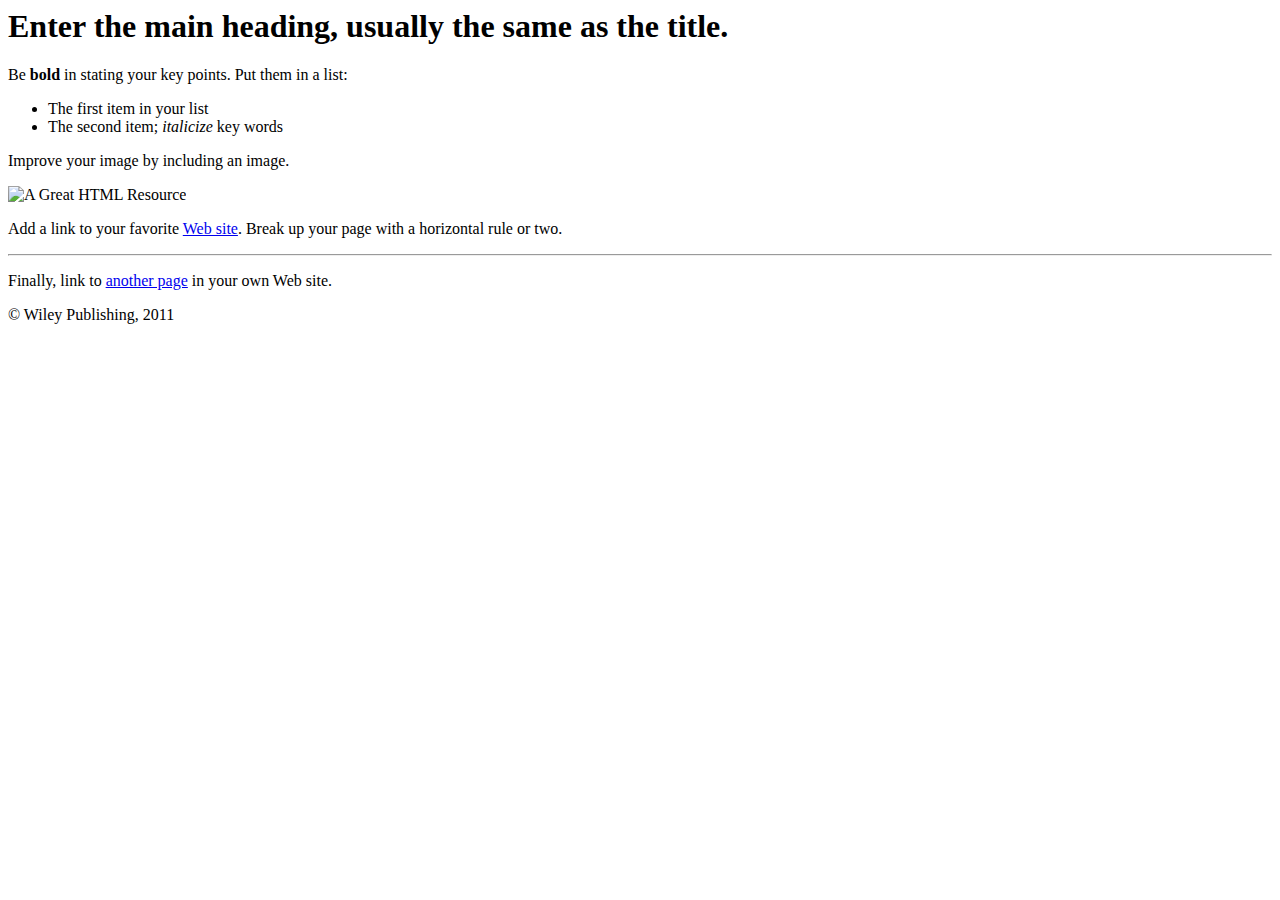
==== index.html @ 7b144aff "Rename sample2.html to index.html" ====
<html><!-- Text between angle brackets is an HTML tag and is not displayed.
Most tags, such as the HTML and /HTML tags that surround the contents of
a page, come in pairs; some tags, like HR, for a horizontal rule, stand 
alone. Comments, such as the text you're reading, are not displayed when
the Web page is shown. The information between the HEAD and /HEAD tags is 
not displayed. The information between the BODY and /BODY tags is displayed.--><head><script data-ezscrex='false' data-cfasync='false' data-pagespeed-no-defer>var __ez=__ez||{};__ez.stms=Date.now();__ez.evt={};__ez.script={};__ez.ck=__ez.ck||{};__ez.template={};__ez.template.isOrig=false;__ez.queue=(function(){var count=0,incr=0,items=[],timeDelayFired=false,hpItems=[],lpItems=[],allowLoad=true;var obj={func:function(name,funcName,parameters,isBlock,blockedBy,deleteWhenComplete,proceedIfError){var self=this;this.name=name;this.funcName=funcName;this.parameters=parameters===null?null:(parameters instanceof Array)?parameters:[parameters];this.isBlock=isBlock;this.blockedBy=blockedBy;this.deleteWhenComplete=deleteWhenComplete;this.isError=false;this.isComplete=false;this.isInitialized=false;this.proceedIfError=proceedIfError;this.isTimeDelay=false;this.process=function(){log("... func = "+name);self.isInitialized=true;self.isComplete=true;log("... func.apply: "+name);var funcs=self.funcName.split('.');var func=null;if(funcs.length>3){}else if(funcs.length===3){func=window[funcs[0]][funcs[1]][funcs[2]];}else if(funcs.length===2){func=window[funcs[0]][funcs[1]];}else{func=window[self.funcName];}
if(typeof func!=='undefined'&&func!==null){func.apply(null,this.parameters);}
if(self.deleteWhenComplete===true)delete items[name];if(self.isBlock===true){log("----- F'D: "+self.name);processAll();}}},file:function(name,path,isBlock,blockedBy,async,defer,proceedIfError){var self=this;this.name=name;this.path=path;this.async=async;this.defer=defer;this.isBlock=isBlock;this.blockedBy=blockedBy;this.isInitialized=false;this.isError=false;this.isComplete=false;this.proceedIfError=proceedIfError;this.isTimeDelay=false;this.process=function(){self.isInitialized=true;log("... file = "+name);var scr=document.createElement('script');scr.src=path;if(async===true)scr.async=true;else if(defer===true)scr.defer=true;scr.onerror=function(){log("----- ERR'D: "+self.name);self.isError=true;if(self.isBlock===true){processAll();}};scr.onreadystatechange=scr.onload=function(){var state=scr.readyState;log("----- F'D: "+self.name);if((!state||/loaded|complete/.test(state))){self.isComplete=true;if(self.isBlock===true){processAll();}}};document.getElementsByTagName('head')[0].appendChild(scr);}},fileLoaded:function(name,isComplete){this.name=name;this.path="";this.async=false;this.defer=false;this.isBlock=false;this.blockedBy=[];this.isInitialized=true;this.isError=false;this.isComplete=isComplete;this.proceedIfError=false;this.isTimeDelay=false;this.process=function(){};}};function init(){window.addEventListener("load",function(){setTimeout(function(){timeDelayFired=true;log('TDELAY -----');processAll();},5000);},false);}
function addFile(name,path,isBlock,blockedBy,async,defer,proceedIfError,priority){var item=new obj.file(name,path,isBlock,blockedBy,async,defer,proceedIfError);if(priority===true){hpItems[name]=item}else{lpItems[name]=item}
items[name]=item;checkIfBlocked(item);}
function setallowLoad(settobool){allowLoad=settobool}
function addFunc(name,func,parameters,isBlock,blockedBy,autoInc,deleteWhenComplete,proceedIfError,priority){if(autoInc===true)name=name+"_"+incr++;var item=new obj.func(name,func,parameters,isBlock,blockedBy,deleteWhenComplete,proceedIfError);if(priority===true){hpItems[name]=item}else{lpItems[name]=item}
items[name]=item;checkIfBlocked(item);}
function addTimeDelayFile(name,path){var item=new obj.file(name,path,false,[],false,false,true);item.isTimeDelay=true;log(name+' ... '+' FILE! TDELAY');lpItems[name]=item;items[name]=item;checkIfBlocked(item);}
function addTimeDelayFunc(name,func,parameters){var item=new obj.func(name,func,parameters,false,[],true,true);item.isTimeDelay=true;log(name+' ... '+' FUNCTION! TDELAY');lpItems[name]=item;items[name]=item;checkIfBlocked(item);}
function checkIfBlocked(item){if(isBlocked(item)===true||allowLoad==false)return;item.process();}
function isBlocked(item){if(item.isTimeDelay===true&&timeDelayFired===false){log(item.name+" blocked = TIME DELAY!");return true;}
if(item.blockedBy instanceof Array){for(var i=0;i<item.blockedBy.length;i++){var block=item.blockedBy[i];if(items.hasOwnProperty(block)===false){log(item.name+" blocked = "+block);return true;}else if(item.proceedIfError===true&&items[block].isError===true){return false;}else if(items[block].isComplete===false){log(item.name+" blocked = "+block);return true;}}}
return false;}
function markLoaded(filename){if(!filename||0===filename.length){return;}
if(filename in items){var item=items[filename];if(item.isComplete===true){log(item.name+' '+filename+': error loaded duplicate')}else{item.isComplete=true;item.isInitialized=true;}}else{items[filename]=new obj.fileLoaded(filename,true);}
log("markLoaded dummyfile: "+items[filename].name);}
function logWhatsBlocked(){for(var i in items){if(items.hasOwnProperty(i)===false)continue;var item=items[i];isBlocked(item)}}
function log(msg){var href=window.location.href;var reg=new RegExp('[?&]ezq=([^&#]*)','i');var string=reg.exec(href);var res=string?string[1]:null;if(res==="1")console.debug(msg);}
function processAll(){count++;if(count>200)return;log("let's go");processItems(hpItems);processItems(lpItems);}
function processItems(list){for(var i in list){if(list.hasOwnProperty(i)===false)continue;var item=list[i];if(item.isComplete===true||isBlocked(item)||item.isInitialized===true||item.isError===true){if(item.isError===true){log(item.name+': error')}else if(item.isComplete===true){log(item.name+': complete already')}else if(item.isInitialized===true){log(item.name+': initialized already')}}else{item.process();}}}
init();return{addFile:addFile,addDelayFile:addTimeDelayFile,addFunc:addFunc,addDelayFunc:addTimeDelayFunc,items:items,processAll:processAll,setallowLoad:setallowLoad,markLoaded:markLoaded,logWhatsBlocked:logWhatsBlocked,};})();__ez.evt.add=function(e,t,n){e.addEventListener?e.addEventListener(t,n,!1):e.attachEvent?e.attachEvent("on"+t,n):e["on"+t]=n()},__ez.evt.remove=function(e,t,n){e.removeEventListener?e.removeEventListener(t,n,!1):e.detachEvent?e.detachEvent("on"+t,n):delete e["on"+t]};__ez.script.add=function(e){var t=document.createElement("script");t.src=e,t.async=!0,t.type="text/javascript",document.getElementsByTagName("head")[0].appendChild(t)};__ez.dot={};</script>
<script>window.ezslots_raw=[];var __sellerid='cc7dee9232e820ec3d37cae9d028177c';var __ez_nid ='21732118914';__advertiserRule=[''];var ezasVars = {'cid':'','pid':'','ssid':44};window.ezasvEvent=function(e,o){if(e[0].isIntersecting===true){var i=e[0].target.attributes[0].value.substr(0,e[0].target.attributes[0].value.length-9);window.ezoSTPixelAdd(i,'viewed',1);o.disconnect();}};window.ezaslEvent=function(m,o){if(typeof m[0].target.attributes['data-ad-status']!='undefined'){var v=m[0].target.attributes['data-ad-status'].value;var i=m[0].target.attributes[0].value.substr(0,m[0].target.attributes[0].value.length-9);if(v=='filled'){window.ezoSTPixelAdd(i,'loaded',1);var vo=new IntersectionObserver(window.ezasvEvent,{threshold:[1]});vo.observe(document.getElementById(i+'-asloaded'));}
o.disconnect();}};window.ezoSTPixels=[];var stPixelInterval=setInterval(function(){if(typeof __ez!=='undefined'&&typeof __ezDotData!=='undefined'&&(typeof ezslots!=='undefined'&&window.ezslots_raw.length>0)){window.ezoSTPixelFire();clearInterval(stPixelInterval);}},250);window.ezoSTPixelAdd=function(id,name,value){window.ezoSTPixels.push({id:id,name:name,value:value});window.ezoSTPixelFire();};window.ezoGetSlotById=function(id){var slotId=id.split('div-gpt-ad-')[1].split('-',3).join('-');for(s in window.ezslots_raw){if(window.ezslots_raw[s].tap.includes(slotId)){return window.ezslots_raw[s];}}};window.ezoSTPixelFire=function(){if(typeof __ez!=='undefined'&&typeof __ezDotData!=='undefined'&&(typeof ezslots!=='undefined'&&window.ezslots_raw.length>0)){while(window.ezoSTPixels.length>0){var event=window.ezoSTPixels.shift();var s=window.ezoGetSlotById(event.id);var pxData=[{type:'impression',impression_id:s.eid,domain_id:window.did.toString(),unit:event.id,t_epoch:__ez.dot.getEpoch(0),ad_position:parseInt(s.ap),country_code:__ez.dot.getCC(),pageview_id:__ez.dot.getPageviewId(),comp_id:1,data:__ez.dot.dataToStr([(new __ezDotData(event.name,event.value.toString()))]),is_orig:0}];var pxURL='/porpoiseant/army.gif';var pixelURL=__ez.dot.getURL(pxURL)+'?orig=0&sts='+btoa(JSON.stringify(pxData));__ez.dot.Fire(pixelURL);}}};</script>
<script>window.ezhbopt=true;</script>
<link rel='preload' as='script' href='//securepubads.g.doubleclick.net/tag/js/gpt.js'>
<link href="//ad.doubleclick.net" rel="dns-prefetch">
<link href="//pagead2.googlesyndication.com" rel="dns-prefetch">
<link href="//googleads.g.doubleclick.net" rel="dns-prefetch">
<link href="//tpc.googlesyndication.com" rel="dns-prefetch">
<link href="//adservice.google.com" rel="dns-prefetch">
<link href="//secureads.g.doubleclick.net" rel="dns-prefetch">
<link href="//www.googletagservices.com" rel="dns-prefetch">
<link rel='preload' as='script' href='//go.ezodn.com/hb/dall.js?b=amx,criteo,medianet,oftmedia,onetag,pubmatic,pulsepoint,sharethrough,spotx,unruly,yahoossp&cb=195-2-34' onerror="window.ezDallErr=true">
<script type="text/javascript">
	var __banger_pmp_deals=[];
</script>
<script type='text/javascript'>_ebcids=[138231308856,138231308940,138231308949,138231387842,138231421744,138231421759,138231421774,138231421783,138231421789,138231421792,138242067587,138242067590,138242067602,138242067605,138242067608,138242067614,138242229406,138242229415,138242229421,138242229430];</script>
<script data-ezscrex="false" data-cfasync="false" data-pagespeed-no-defer type='text/javascript'>ezobv=103;</script><script data-ezscrex="false" data-cfasync="false" data-pagespeed-no-defer type='text/javascript'>function ez_isclean(data){if(typeof data==='undefined'){data=document.URL;}
var re=/(([^<>()[\]\\.,;:\s@\"]+(\.[^<>()[\]\\.,;:\s@\"]+)*)|(\".+\"))(@|%2540|%40)((\[[0-9]{1,3}\.[0-9]{1,3}\.[0-9]{1,3}\.[0-9]{1,3}\])|(([a-zA-Z\-0-9]+\.)+[a-zA-Z]{2,}))/;var isClean=!re.test(data);return isClean;}
var ezSlotKVStore={};function ezSetSlotTargeting(divid,key,value){var slot=ezGetSlotById(divid);if(slot){slot.setTargeting(key,value);}else{if(typeof ezSlotKVStore[divid]=='undefined'){ezSlotKVStore[divid]={};}
ezSlotKVStore[divid][key]=value;}}
function ezGetSlotById(id){if(typeof window.ezslots==='undefined'||window.ezslots==0){return;}
for(var i=0;i<window.ezslots.length;i++){var slot=window[ezslots[i]];if(typeof slot==='undefined'){continue;}
var slotId=slot.getSlotElementId();if(typeof slotId!=='undefined'&&slotId==id){return slot;}}}
function ezSetTargetingFromMap(slot,obj){if(typeof slot==='undefined'){return;}
for(var key in obj){if(!obj.hasOwnProperty(key)){continue;}
slot.setTargeting(key,obj[key]);}}
var ez_queue=new Array();function sort_queue(a,b)
{if(a.priority<b.priority)return-1;else if(a.priority==b.priority)return 0;else return 1;}
function execute_ez_queue()
{ez_queue.sort(sort_queue);for(var i in ez_queue)
{if(typeof ez_queue[i].method!="undefined")
{try{ez_queue[i].method.call(null);}
catch(err){}}}}
window.ez_ad_units=new Array();window.ezslots=new Array();window.ezsrqt={};function ez_write_tag(d){if(ez_isclean()&&d instanceof Array){if(typeof ezstandalone!=='undefined'&&typeof ezstandalone.selectedPlaceholders!=='undefined'&&ezstandalone.selectedPlaceholders[d[3]]===true){return "1+1";}
if(typeof ezstandaloneForAll!=='undefined'&&typeof ezstandaloneForAll.selectedPlaceholders!=='undefined'&&ezstandaloneForAll.selectedPlaceholders[d[3]]===true){return "1+1";}
ez_ad_units[ez_ad_units.length]=d;var dve="";if(typeof d[5]!='undefined'&&d[5]>0){dve='_'+d[5];}
var ezcmd="googletag.cmd.push(function() {var divid = 'div-gpt-ad-"+d[1]+"-"+d[4]+""+dve+"';if(typeof ezlrarn == 'function'){ezlrarn(divid);}googletag.display(divid);var to = 0;if("+d[2]+".getTargeting('ga')[0] == '0'){to = 500;}if((window.ezDisableInitialLoad==true || googletag.pubads().isInitialLoadDisabled()) && window.ezoll != true){setTimeout(function(){if(typeof window.adjustHbValues == 'function'){window.adjustHbValues("+d[2]+");}if(typeof window.ezasBuild == 'function' && window.ezasBuild("+d[2]+")){return;}googletag.pubads().refresh(["+d[2]+"])},to);}});";return ezcmd;}
return "1+1";}
function in_array(needle,haystack){var length=haystack.length;for(var i=0;i<length;i++){if(haystack[i]==needle)return true;}
return false;}
var ezrpos=new Array();var ez_current_interval;var ez_current_load=0;function __ez_fad_load(n,r){if(!__ez_fad_csnt()||!__ez_fad_rdy()||ezslit_run[n]===true||typeof __ez_fad_divs[n]==='undefined'||__ez_fad_divs[n].length===0){return;}
ezslit_run[n]=true;__ez_fad_gpt();if(n>0&&n!==5){__ez_fad_pb();}
googletag.cmd.push(function(){var s=[];for(var i=0;i<__ez_fad_divs[n].length;i++){if(__ez_fad_divsd.indexOf(__ez_fad_divs[n][i])==-1){__ez_fad_divsd.push(__ez_fad_divs[n][i]);s.push(__ez_fad_initslot[__ez_fad_divs[n][i]](r));googletag.display(__ez_fad_divs[n][i]);}}
var ws=[];for(i3=0;i3<s.length;i3++){var slot=window[s[i3]];if(typeof window.ezasBuild==='function'){if(window.ezasBuild(slot)){continue;}}
if(typeof window.adjustHbValues==='function'){window.adjustHbValues(slot);}
ws.push(slot);}
googletag.pubads().refresh(ws);setTimeout(__ez_fad_floatshow,0);});if(n===0){if(document.readyState==="complete"){googletag.cmd.push(function(){__ez_fad_load(5,null);});setTimeout(function(){__ez_fad_load(1,null);__ez_fad_load(5,null);},5500);return;}
document.addEventListener('DOMContentLoaded',function(evt){googletag.cmd.push(function(){__ez_fad_load(5,null);});setTimeout(function(){__ez_fad_load(1,null);__ez_fad_load(5,null);},5500);},false);}}
var __ez_fad_floatshowd=false;function __ez_fad_floatshow(d){if(__ez_fad_floatshowd===true||typeof __ez_fad_floating==='undefined'){return;}
__ez_fad_floatshowd=true;var e=document.getElementById('ezmobfooter');if(e!=null){e.classList.add('ezmobtrans');}else{head=document.head||document.getElementsByTagName('head')[0],style=document.createElement('style');head.appendChild(style);var css="body > #ezmobfooter{bottom:0px;visibility:visible;}";style.type='text/css';if(style.styleSheet){style.styleSheet.cssText=css;}else{style.appendChild(document.createTextNode(css));}}
googletag.cmd.push(function(){for(var i=0;i<__ez_fad_floating.length;i++){var s=__ez_fad_initslot[__ez_fad_floating[i]](null);googletag.display(__ez_fad_floating[i]);if(typeof window.adjustHbValues==='function'){window.adjustHbValues(window[s]);}
googletag.pubads().refresh([window[s]]);}});}
var __ez_fad_initslot={};var __ez_fad_fastd=[];var __ez_fad_fastdiv=[];var __ez_fad_fastslots=[];var __ez_fad_viewslots=[];var __ez_fad_instaslots=[];var ezslit_run=[];var __ez_fad_divs=[[],[],[],[],[],[],[]];__ez_fad_divpos={};var __ez_fad_divsd=[];var __ez_fad_vw=window.screen.width;var __ez_fad_vh=window.screen.height;var __ez_fad_count=0;function __ez_fad_invisible(e){!!(e.offsetWidth||e.offsetHeight||e.getClientRects().length)}
function __ez_fad_position(id){var did=document.getElementById(id);if(did!=null){var rect=did.getBoundingClientRect();var vs=window.scrollY||document.body.scrollTop||document.documentElement.scrollTop;var vh=vs+__ez_fad_vh;_ez_fad_vw=window.innerWidth||document.documentElement.clientWidth||document.body.clientWidth;__ez_fad_vh=window.innerHeight||Math.max(document.documentElement.clientHeight,document.body.clientHeight);var height_adjust=800;if(__ez_fad_vw<1200){height_adjust=__ez_fad_vh*1.25;vh+=0;}
if(__ez_fad_floating.indexOf(id)==-1){__ez_fad_divpos[id]=rect.top;if(__ez_fad_invisible(did)&&isFloat!=true){__ez_fad_divs[4].push(id);}else if(rect.top<vh&&(ezslit_run[0]!=true||ezslit_run[5]!=true)){if(ezslit_run[0]!=true){__ez_fad_gpt();__ez_fad_divs[0].push(id);}else{__ez_fad_divs[5].push(id);}}else if(rect.top<(vh+height_adjust)&&ezslit_run[1]!=true){if(ezslit_run[0]!=true){__ez_fad_load(0,0);};__ez_fad_divs[1].push(id);}else if(rect.top<(vh+height_adjust+(__ez_fad_vh))&&ezslit_run[2]!=true){if(ezslit_run[0]!=true){__ez_fad_load(0,0);}
__ez_fad_divs[2].push(id);}else{__ez_fad_divs[3].push(id);}
__ez_fad_count++;}}}
function __ez_fad_fast(s,f,m){if(__ez_fad_fastd.indexOf(s)==-1){__ez_fad_fastd.push(s);googletag.cmd.push(function(){var ebbr2='empty';var br2=0;if(typeof ezoibfh[f]!='undefined'){ebbr2=ezoibfh[f];br2=f;}
if(typeof window['ezslot_'+s]!='undefined'){var br1=parseInt(window['ezslot_'+s].getTargeting('br1')[0]);if(isNaN(br1)||br2<br1){window['ezslot_'+s].setTargeting('br1',br2).setTargeting('eb_br',ebbr2);if(m!=null){window['ezslot_'+s].setTargeting('bvr',m);}}else{}}else{}});}}
function __ez_fad_csnt(){return document.cookie.indexOf('ezCMPCookieConsent')!==-1||typeof __ez_conestreq=='undefined';}
var __ez_fad_haspo=false;if(typeof PerformanceObserver!='undefined'&&typeof PerformanceObserver.supportedEntryTypes!='undefined'){if(PerformanceObserver.supportedEntryTypes.indexOf('largest-contentful-paint')>-1){__ez_fad_haspo=true;}}
function __ez_fad_rdy(){if(document.body!==null&&(__ez_fad_haspo==false&&__ez_fad_doc_ht>__ez_fad_vp_ht||__ez_fad_hascp)||document.readyState==="complete"){return true;}else{__ez_fad_doc_ht=__ez_fad_docht();__ez_fad_vp_ht=__ez_fad_vpht();}
return false;}
function __ez_fad_docht(){if(typeof document.body!='undefined'&&document.body!=null){return Math.max(document.body.scrollHeight,document.body.offsetHeight);}else if(typeof document.documentElement!='undefined'){return Math.max(document.documentElement.clientHeight,document.documentElement.scrollHeight,document.documentElement.offsetHeight);}else{return 0;}}
function __ez_fad_vpht(){if(typeof window.innerHeight!='undefined'){return window.innerHeight;}else if(typeof document.body!='undefined'&&document.body!=null){return document.body.clientHeight;}else if(typeof document.documentElement!='undefined'){return document.documentElement.clientHeight;}
else{return 0;}}
function __ez_close_anchor(){googletag.cmd.push(function(slot){for(var i=0;i<window.ezslots.length;i++){var slot=window[ezslots[i]];if(typeof slot==='undefined'){continue;}
var alS=slot.getTargeting('al')[0]%1000;if(alS==5){googletag.destroySlots([slot]);}}
var anchor=document.getElementById('ezmobfooter');if(!anchor){return;}
document.getElementById('ezmobfooter').innerHTML='';});}
var __ez_fad_doc_ht=__ez_fad_docht();var __ez_fad_vp_ht=__ez_fad_vpht();var __ez_fad_hascp=false;try{const __ez__fad_po=new PerformanceObserver((entryList)=>{__ez_fad_hascp=true;});__ez__fad_po.observe({type:'largest-contentful-paint',buffered:true});}catch(e){}</script><script type='text/javascript' data-ezscrex="false">var ezorbf = []; </script><script data-ezscrex="false" data-cfasync="false" data-pagespeed-no-defer type='text/javascript'>window.isEZABL=false;window.ezmadspc=300;window.ezoViewCheck=false;</script><script data-ezscrex="false" data-cfasync="false" data-pagespeed-no-defer type='text/javascript'>window.ezDisableInitialLoad=false;</script><script data-ezscrex="false" data-cfasync="false" data-pagespeed-no-defer type='text/javascript'>window.googletag=window.googletag||{};googletag.cmd=googletag.cmd||[];</script><script data-ezscrex="false" data-cfasync="false" data-pagespeed-no-defer type='text/javascript'>(function(){var gads=document.createElement('script');gads.async=true;gads.type='text/javascript';var useSSL='https:'==document.location.protocol;gads.src=(useSSL?'https:':'http:')+
'//securepubads.g.doubleclick.net/tag/js/gpt.js';var node=document.getElementsByTagName('script')[0];node.parentNode.insertBefore(gads,node);})();</script><script data-ezscrex="false" data-cfasync="false" data-pagespeed-no-defer type='text/javascript'>window.ezogetbrkey = function(s){ var k = 'br1';var k2 = 'eb_br';if(window.ezogtk == ""){k='br1u';k2='eb_bru';}else if(window.ezogtk != "NT"){k='br1t';k2='eb_brt';} s.setTargeting('br1', s.getTargeting(k));s.setTargeting('eb_br', s.getTargeting(k2));};googletag.cmd.push(function() {ezslot_interstitial = googletag.defineOutOfPageSlot('/21732118914,22573772600/filesamples_com-pixel1',googletag.enums.OutOfPageFormat.INTERSTITIAL); if(ezslot_interstitial != null) {ezslot_interstitial.addService(googletag.pubads()).setTargeting('tap','filesamples_com-pixel1-2171495884858649').setTargeting('ezoic','1').setTargeting('ap','9999').setTargeting('iid1','2171495884858649').setTargeting('bra','mod96-c');}
		googletag.pubads().enableSingleRequest();googletag.pubads().addEventListener('slotRenderEnded', function(event) { __ez.queue.addFunc("ezbanger", "ezbanger", event, false, ['banger.js'], true, true, false, true); });googletag.pubads().addEventListener('impressionViewable', function(event) { __ez.queue.addFunc("ezvb", "ezvb", event, false, ['banger.js'], true, true, false, true); });googletag.pubads().addEventListener('slotResponseReceived', function(event) { __ez.queue.addFunc("ezsr", "ezsr", event, false, ['banger.js'], true, true, false, true); });googletag.pubads().addEventListener('slotRequested', function(e) { window.ezsrqt[e.slot.getSlotElementId()] = Date.now();});googletag.pubads().disableInitialLoad();googletag.pubads().enableLazyLoad({fetchMarginPercent: 400, renderMarginPercent: 225, mobileScaling: 2.0});googletag.enableServices();});window.ezoll = false;window.ezoadxnc = '21732118914';window.ezoadhb = '0';var ezoibfh = {0:'zero',1000000:'off',5500:'0e56664f6b2b4dcf1be595a936fa7a6d',3400:'d37f0cccb14e0539ddcbe7d9442849c2',14:'780324bcbe122aeb7768d94246861ef2',3600:'dd0f0e0c0043ba550236bd27b7b70c26',28:'fe1f34fd0c4fe8bf8d52adece55deeb2',1500:'6a552ada640fe30aee10cad530838cc8',1100:'8a72b14553d8dfd39917a04b6b74550d',300:'aea15b65f697c2bc2826a2d1d3e3275f',8500:'f8d4949dfa1cd057cea2710716209c7f',1600:'1cc6194a60dec937c7bbae022bbe3dfd',1700:'8e2d589a04d2a07b8344f6816b701b81',450:'f63322dda53fb357fc621e718fd4fb87',200:'bb779436aa3533ea7e00abe462374b80',46:'fc44e27e7de5f52a5f3c42d1877542d7',44:'588553dcabeb5286f2bd86e6617a0d98',5000:'646931016eae379439f377bcb2c5268c',2400:'59d60de427504e4f978eaf5090bf5ce5',850:'89140e49112be0d1d542e0eda661bd02',600:'f0925b4547fc827b18897e82de41f3b6',500:'6d82aebae6bcefcae8983b0dcc92cec9',350:'073dd12bd568a53b780a1e7d84a65a39',16:'5123967dad9631f0d2a57fa9c3237b87',9000:'52d97bb21b9ec2e4dee04ef905e69fcd',1800:'5233c23062683d6509453cde6fc6add3',2100:'a8fc62cdaaad9ea4ba6561072b1d55b9',1900:'cce43b634ca6fe368c77e70edfe1459b',42:'f66e127b473e92f89e2d14510803ea0a',30:'d753ba285129d8fd7ef33dec95bcaa7e',2:'ff65489184a8bd745b588323ab1b4e22',4200:'527e5910769dbf94f03bfda216f1c6ab',2200:'f30ba7de9e2a33f0f927ef82759eb3ce',1300:'eac3f7dff0bea6446490695dba17123e',900:'04ebbcfde9a1ec4f315d9a36cf0b7b8e',550:'fdeb1c0131f36a890082d4fe8e1da0d1',60:'5dfc84b2afe9d09bb5135bfcbbc5970f',18:'190bf94969f2d51c1f9954199aa5f4f8',12:'41f20af1f102ac44e83c11508b6865c1',9500:'bd3e9a2338c16697298ee845cab12bf9',4400:'de4718936d6de5dd72de66460e2bb1ed',8:'e2195fcdbbb593f7fa040d51c2eaea6c',1000:'c8c538c0b156a3ed71b8a1a8556e8ddf',260:'028fd4209634b3f030ec544d795c74ac',160:'736e4998c7cae21e6c67e08e2de4db76',50:'f0b3832c5a11b18826c14c2c6c503110',24:'4b9359dae970d701895b70c7efed2383',4000:'bf67e259026bfecb714b2030b13219da',1200:'4e79eeb5c47815f3d62b430ba7a86908',7000:'c9eb194a03463ae9c7addbf5dcaf0bb5',10:'295bc01864bf3dbd0117e0a3f7f6bc96',4:'063a7705d5a9d51bc46e0a87fba28a89',10000:'9d8bb435718279a0b1522476659ec8ee',7500:'78be9a55de1cd0daf0f9f4241d2a9aac',280:'2acc48f80457fdc6d4d6786673884135',80:'931e89386514f6e0ab7df9718ec5a124',4800:'9fc0364b618f92b289e3ca740805ed29',3800:'3ea5df27fc0a820b893436aa36c79e94',2800:'2dec8993b7df924710f56fbdf582bca0',2300:'cb6283e3d812020dd479fcdb3bcd10d9',950:'13505aceb7f83a105b073aa7cc81124c',650:'db457ec4f01ff743ad5ed236c4bdfebb',6:'f09d4fef38161a27d028cff6eebf43aa',6000:'0b390056e791335bea40aec6f442f878',3200:'0d2c8bede853cf55980e311dcbac37f6',2000:'995960f3f08874f9439eeba20420e444',2500:'e6e2557c86cd7149c48f969a744ec959',220:'c8f8afd5bc9d2b8b306959d0f8989efe',180:'534fb181871009a53a0e48bf40359a65',70:'ea7c242a89c8cb1608366a3d063fa70d',8000:'51d01ec591b812b51d33819407b231a6',2900:'66a0664079afc68395d1473de7e96234',1400:'3991a6d8703c4b654d6670aa0aa33d85',90:'1ea83551a903e458c56ec08ec0ffaa93',48:'a07d6583d81e029ba17a8abf2bdda13b',40:'6f1c86ebad23a9c4f3d9e02ac8a8dbbf',38:'2987c3db2c41b735b4d6867239315fb0',34:'cc08e2bb0d386fbf4465310e5dcc50e8',4600:'f199f1deeaa9ffcf9ca5a92dc0015d01',2600:'68d6469c39f32e4588c90be4436fc935',800:'04496beb0f6ca268a9a33f6569f82cb5',240:'8e05f6c6b0f467a340fd9f1edf21c2da',32:'91e22f7223f09c1ff1a7040043fe9b1b',22:'eeb512de4b40f938fd78cdef344a7ebd',3000:'afa7b50cfd753efd11b70750b4f8ae73',2700:'de93c002cd098eab12d5cb55a2440831',700:'b09f4d2e4dcd3d270724508a246baee4',400:'24b380adcc0659544af3c796e2648643',140:'13817432a186231a2c8afb2cc1bac45d',120:'9b8b7ac6c7f250874e7a1340470af55d',100:'2b579bd406d80336360cc9360dca858a',36:'c6ffcfdd3dd19ac09fbf0cb03baa3e4b',6500:'01888d10552798d679f91c3f50dd8d8e',750:'8667d34af751e626afa0f7877d61515b',26:'09900f25ac768e2ab6f6a1b9b20b686a',20:'45449ee2d6533045f60351c94107ba8e'};var ezaxmns={};var ezaucmns={};

		var __ez_fad_floating = [];
		var __ez_fad_gptd = false;var __ez_fad_ezpbinitd = false;var __ez_fad_pbt = setTimeout(function(){__ez_fad_pb();},5000);function __ez_fad_gpt(){if(__ez_fad_gptd == false){__ez_fad_gptd=true;(function(){var gads=document.createElement('script');gads.async=true;gads.type='text/javascript';var useSSL='https:'==document.location.protocol;gads.src=(useSSL?'https:':'http:')+
'//securepubads.g.doubleclick.net/tag/js/gpt.js';var node=document.getElementsByTagName('script')[0];node.parentNode.insertBefore(gads,node);})();}}function __ez_fad_pb(){if(__ez_fad_ezpbinitd==false && typeof __ez_fad_ezpbinit == 'function'){__ez_fad_ezpbinitd = true;__ez_fad_ezpbinit()}};
		</script>
<script type="text/javascript">(function(){function storageAvailable(type){var storage;try{storage=window[type];var x='__storage_test__';storage.setItem(x,x);storage.removeItem(x);return true;}
catch(e){return e instanceof DOMException&&(e.code===22||e.code===1014||e.name==='QuotaExceededError'||e.name==='NS_ERROR_DOM_QUOTA_REACHED')&&(storage&&storage.length!==0);}}
function remove_ama_config(){if(storageAvailable('localStorage')){localStorage.removeItem("google_ama_config");}}
remove_ama_config()})()</script>
<script data-ezscrex="false" data-cfasync="false">__ez.ssaf=[];__ez.sswp=4;__ez.ssv=85694;__ez.sshsdef=false;</script>
<script type="text/javascript">var ezoicTestActive = true</script>
<script data-ezscrex="false" type="text/javascript" data-cfasync="false">var _ezaq = {"ad_cache_level":1,"ad_count_adjustment":1,"ad_lazyload_version":3,"ad_load_version":1,"ad_location_ids":"6","ad_transform_level":0,"adx_ad_count":0,"bidder_method":1,"bidder_version":3,"city":"Gurgaon","country":"IN","days_since_last_visit":-1,"display_ad_count":0,"domain_id":176527,"domain_test_group":20210308,"ds_adsize_opt_id":-1,"engaged_time_visit":0,"ezcache_level":0,"ezcache_skip_code":0,"form_factor_id":1,"framework_id":1,"has_bad_image":0,"has_bad_words":0,"iab_category":"","iab_category_0":"596","is_from_recommended_pages":false,"is_return_visitor":false,"is_sitespeed":1,"last_page_load":"1644684513045","last_pageview_id":"b7dcd24a-d0a8-481f-7c41-98cf8d1fb1dd","lt_cache_level":0,"max_ads":2,"metro_code":0,"optimization_version":1,"page_ad_positions":"1006","page_view_count":1,"page_view_id":"948b5c65-4b27-474e-4853-7689bdd7961c","position_selection_id":39,"postal_code":"122001","pv_event_count":0,"response_size_orig":1291,"response_time_orig":45,"serverid":"13.38.34.39:24716","state":"HR","sub_page_ad_positions":"1006","t_epoch":1644684504,"template_id":147,"time_on_site_visit":0,"url":"https://filesamples.com/samples/code/html/sample2.html","user_id":0,"word_count":84,"worst_bad_word_level":0};var _ezim_d = {"filesamples_com-pixel1":{"adsense_stat_source_id":5,"adx_ad_count":0,"adx_stat_source_id":35,"full_id":"filesamples_com-pixel1/2022-02-12/2171495884858649","height":"3","position_id":1006,"sub_position_id":1006,"width":"3"}};var _ezat = {"domain_id":176527,"form_factor_id":1,"framework_id":1,"pageview_date":"2022-02-12","pageview_id":"948b5c65-4b27-474e-4853-7689bdd7961c","template_id":147,"url":"https://filesamples.com/samples/code/html/sample2.html","visit_uuid":"81e1f966-935f-4b55-6b47-c224cec75c2d"};</script><script data-ezscrex="false" data-pagespeed-no-defer data-cfasync="false" type="text/javascript">__ez.queue.addFile('banger.js', '/porpoiseant/banger.js?cb=195-2&bv=103&v=57&PageSpeed=off', true, [], true, false, false, true);</script>
<script data-ezscrex='false' data-cfasync='false' data-pagespeed-no-defer>__ez.vep=(function(){var pixels=[],pxURL="/detroitchicago/grapefruit.gif";function AddPixel(vID,pixelData){if(__ez.dot.isDefined(vID)&&__ez.dot.isValid(pixelData)){pixels.push({type:'video',video_impression_id:vID,domain_id:__ez.dot.getDID(),t_epoch:__ez.dot.getEpoch(0),data:__ez.dot.dataToStr(pixelData)});}}
function Fire(){if(typeof document.visibilityState!=='undefined'&&document.visibilityState==="prerender"){return;}
if(__ez.dot.isDefined(pixels)&&pixels.length>0){while(pixels.length>0){var j=5;if(j>pixels.length){j=pixels.length;}
var pushPixels=pixels.splice(0,j);var pixelURL=__ez.dot.getURL(pxURL)+"?orig="+(__ez.template.isOrig===true?1:0)+"&v="+btoa(JSON.stringify(pushPixels));__ez.dot.Fire(pixelURL);}}
pixels=[];}
return{Add:AddPixel,Fire:Fire};})();</script><script data-ezscrex='false' data-cfasync='false' data-pagespeed-no-defer>__ez.pel=(function(){var pixels=[],pxURL="/porpoiseant/army.gif";function AddAndFirePixel(adSlot,pixelData){AddPixel(adSlot,pixelData,0,0,0,0,0);Fire();}
function AddAndFireOrigPixel(adSlot,pixelData){AddPixel(adSlot,pixelData,0,0,0,0,0,true);Fire();}
function GetCurrentPixels(){return pixels;}
function AddPixel(adSlot,pixelData,revenue,est_revenue,bid_floor_filled,bid_floor_prev,stat_source_id,isOrig){if(!__ez.dot.isDefined(adSlot)||__ez.dot.isAnyDefined(adSlot.getSlotElementId,adSlot.ElementId)==false){return;}
var ad_position_id=parseInt(__ez.dot.getTargeting(adSlot,'ap'));var impId=__ez.dot.getSlotIID(adSlot),adUnit=__ez.dot.getAdUnit(adSlot,isOrig);var compId=parseInt(__ez.dot.getTargeting(adSlot,"compid"));var lineItemId=0;var creativeId=0;var ezimData=getEzimData(adSlot);if(typeof ezimData=='object'){if(ezimData.creative_id!==undefined){creativeId=ezimData.creative_id;}
if(ezimData.line_item_id!==undefined){lineItemId=ezimData.line_item_id;}}
if(__ez.dot.isDefined(impId,adUnit)&&__ez.dot.isValid(pixelData)){if(impId!=="0"&&adUnit!==""){pixels.push({type:"impression",impression_id:impId,domain_id:__ez.dot.getDID(),unit:adUnit,t_epoch:__ez.dot.getEpoch(0),revenue:revenue,est_revenue:est_revenue,ad_position:ad_position_id,ad_size:"",bid_floor_filled:bid_floor_filled,bid_floor_prev:bid_floor_prev,stat_source_id:stat_source_id,country_code:__ez.dot.getCC(),pageview_id:__ez.dot.getPageviewId(),comp_id:compId,line_item_id:lineItemId,creative_id:creativeId,data:__ez.dot.dataToStr(pixelData),is_orig:isOrig||__ez.template.isOrig,});}}}
function AddPixelById(impFullId,pixelData,isOrig){var vals=impFullId.split('/');if(__ez.dot.isDefined(impFullId)&&vals.length===3&&__ez.dot.isValid(pixelData)){var adUnit=vals[0],impId=vals[2];pixels.push({type:"impression",impression_id:impId,domain_id:__ez.dot.getDID(),unit:adUnit,t_epoch:__ez.dot.getEpoch(0),pageview_id:__ez.dot.getPageviewId(),data:__ez.dot.dataToStr(pixelData),is_orig:isOrig||__ez.template.isOrig});}}
function Fire(){if(typeof document.visibilityState!=='undefined'&&document.visibilityState==="prerender")return;if(__ez.dot.isDefined(pixels)&&pixels.length>0){var allPixels=[pixels.filter(function(pixel){return pixel.is_orig}),pixels.filter(function(pixel){return!pixel.is_orig})];allPixels.forEach(function(pixels){while(pixels.length>0){var isOrig=pixels[0].is_orig||false;var j=5;if(j>pixels.length){j=pixels.length;}
var pushPixels=pixels.splice(0,j);var pixelURL=__ez.dot.getURL(pxURL)+"?orig="+(isOrig===true?1:0)+"&sts="+btoa(JSON.stringify(pushPixels));if(typeof window.isAmp!=='undefined'&&isAmp&&typeof window._ezaq!=='undefined'&&_ezaq.hasOwnProperty("domain_id")){pixelURL+="&visit_uuid="+_ezaq['visit_uuid'];}
__ez.dot.Fire(pixelURL);}})}
pixels=[];}
function getEzimData(adSlot){if(typeof _ezim_d=="undefined"){return false}
var adUnitName=__ez.dot.getAdUnitPath(adSlot).split('/').pop();if(typeof _ezim_d==='object'&&_ezim_d.hasOwnProperty(adUnitName)){return _ezim_d[adUnitName];}
for(var ezimKey in _ezim_d){if(ezimKey.split('/').pop()===adUnitName){return _ezim_d[ezimKey];}}
return false;}
return{Add:AddPixel,AddAndFire:AddAndFirePixel,AddAndFireOrig:AddAndFireOrigPixel,AddById:AddPixelById,Fire:Fire,GetPixels:GetCurrentPixels,};})();</script><link rel="preconnect" href="//www.mygifs.com" crossorigin=""/>
<link rel="preconnect" href="//www.dummies.com" crossorigin=""/>
<link rel="preconnect" href="//go.ezoic.net" crossorigin=""/>
<title>Enter a title, displayed at the top of the window.</title>
<style>.ezoic-ad{display:inline-block;border:0px;}.ezoic-ad>div>iframe{margin:0px!important;padding:0px!important;}
.adtester-container-126,.adtester-container-130,.adtester-container-137,.adtester-container-125,.adtester-container-128,.adtester-container-129,.adtester-container-122,.adtester-container-138,.adtester-container-100,.adtester-container-140,.adtester-container-135,.adtester-container-136,.adtester-container-127,.adtester-container-121,.adtester-container-139,.adtester-container-132,.adtester-container-133,.adtester-container-131,.adtester-container-134,.adtester-container-123,.adtester-container-124{display:none!important}
.ezoic-floating-bottom { display: none!important; }</style><link rel='canonical' href='https://filesamples.com/samples/code/html/sample2.html' />
<script type="text/javascript">var ezouid = "1";</script><base href="https://filesamples.com/samples/code/html/sample2.html"><script type='text/javascript'>
var ezoTemplate = 'pub_site_noads';
if(typeof ezouid == 'undefined')
{
    var ezouid = 'none';
}
var ezoFormfactor = '1';
var ezo_elements_to_check = Array();
</script><!-- START EZHEAD -->
<script data-ezscrex="false" type='text/javascript'>
var soc_app_id = '0';
var did = 176527;
var ezdomain = 'filesamples.com';
var ezoicSearchable = 1;
</script>
<!--{jquery}-->
<!-- END EZHEAD -->
<script data-ezscrex='false' data-pagespeed-no-defer data-cfasync='false'>
function create_ezolpl(pvID, rv) {
    var d = new Date();
    d.setTime(d.getTime() + (365*24*60*60*1000));
    var expires = "expires="+d.toUTCString();
    __ez.ck.setByCat("ezux_lpl_176527=" + new Date().getTime() + "|" + pvID + "|" + rv + "; " + expires, 3);
}
function attach_ezolpl(pvID, rv) {
    if (document.readyState === "complete") {
        create_ezolpl(pvID, rv);
    }
    if(window.attachEvent) {
        window.attachEvent("onload", create_ezolpl, pvID, rv);
    } else {
        if(window.onload) {
            var curronload = window.onload;
            var newonload = function(evt) {
                curronload(evt);
                create_ezolpl(pvID, rv);
            };
            window.onload = newonload;
        } else {
            window.onload = create_ezolpl.bind(null, pvID, rv);
        }
    }
}

__ez.queue.addFunc("attach_ezolpl", "attach_ezolpl", ["948b5c65-4b27-474e-4853-7689bdd7961c", "false"], false, ['/detroitchicago/boise.js'], true, false, false, false);
</script>
<script type="text/javascript">var _audins_dom="filesamples_com",_audins_did=176527;__ez.queue.addFile('/detroitchicago/cmbv2.js', '/detroitchicago/cmbv2.js?gcb=195-2&cb=04-1y02-5y06-12y07-1y19-5y0b-5y0d-14y13-3y17-4y1c-2y21-3y34-23y53-1&cmbcb=20&sj=x04x02x06x07x19x0bx0dx13x17x1cx21x34x53', true, [], true, false, true, false);</script>
<script type="text/javascript" defer>__ez.queue.addFile('/detroitchicago/cmbdv2.js', '/detroitchicago/cmbdv2.js?gcb=195-2&cb=03-5y0c-5y18-4y35-23&cmbcb=20&sj=x03x0cx18x35', true, ['/detroitchicago/cmbv2.js'], true, false, true, false);</script></head>
<!-- The information between the BODY and /BODY tags is displayed.-->
<body>
<h1>Enter the main heading, usually the same as the title.</h1>
<p>Be <b>bold</b> in stating your key points. Put them in a list: </p>
<ul>
<li>The first item in your list</li>
<li>The second item; <i>italicize</i> key words</li>
</ul>
<p>Improve your image by including an image. </p>
<p><img src="http://www.mygifs.com/CoverImage.gif" alt="A Great HTML Resource"/></p>
<p>Add a link to your favorite <a href="https://www.dummies.com/">Web site</a>.
Break up your page with a horizontal rule or two. </p>
<hr/>
<p>Finally, link to <a href="page2.html">another page</a> in your own Web site.</p>
<!-- And add a copyright notice.-->
<p>&#169; Wiley Publishing, 2011</p>

<script type="text/javascript">
				var __inScopeForCCPA = false;
		function __uspapi(command, version, callback) {
			var response = null;
			var successs = false;
			if (command === "getUSPData" && version === 1) {
				var uspString = "1"; // Version
				if (__inScopeForCCPA) {
					uspString += "N"; // Has Explicit Notice for Opt Out been provided (ex footer or minor consent modal)
					var result;
					var consentCookie = (result = new RegExp('(?:^|; )ezoccpaconsent=([^;]*)').exec(document.cookie)) ? (result[1]) : null;
					if (consentCookie === "nonconsent") {
						uspString += "Y";
					}
					else {
						uspString += "N";
					}
					uspString += "N" // Is pub a signatory to the IAB Limited Service Provider Agreement (http://www.iabprivacy.com/)
				}
				else {
					uspString += "---";
				}
				response = {
					uspString: uspString,
					version: 1
				};
				success = true;
			}
			return callback(response, success);
		};
		function __receiveUspapiMessage(event) {
			if (event.data.hasOwnProperty('__uspapiCall')) {
				__uspapi('getUSPData', 1, function(uspData, success) {
					event.source.postMessage({
						__uspapiReturn: {
							returnValue: uspData,
							success: success,
							callId: event.data.__uspapiCall.callId
						}
					},
					event.origin);
				});
			}
			return null;
		};
		window.addEventListener("message", __receiveUspapiMessage, false);
</script>
<script>function __ez_fad_ezpbinit(){var s = document.createElement( 'script' );
	s.setAttribute( 'src', '//go.ezodn.com/hb/dall.js?b=amx,criteo,medianet,oftmedia,onetag,pubmatic,pulsepoint,sharethrough,spotx,unruly,yahoossp&cb=195-2-34' );
	s.onerror = function () {window.ezDallErr = true};
	document.body.appendChild( s );}var epbjs=epbjs||{};epbjs.que=epbjs.que||[];epbjs.bidderTimeout=2500;epbjs.useAdj=true;epbjs.SS={"amx":11290,"criteo":10050,"medianet":11307,"oftmedia":10081,"onetag":11291,"pubmatic":10061,"pulsepoint":11301,"sharethrough":11309,"spotx":11304,"unruly":10097,"yahoossp":11318};epbjs.bidders=['amx,criteo,medianet,oftmedia,onetag,pubmatic,pulsepoint,sharethrough,spotx,unruly,yahoossp'];epbjs.que.push(function(){epbjs.aliasBidder('appnexus', 'oftmedia');});epbjs.bidderSettings={'oftmedia': { bidCpmAdjustment: function(bidCpm) { var adj1 = bidCpm * 0.850000; var adj2 = adj1 * 1.000000; return adj2; }},'criteo': { bidCpmAdjustment: function(bidCpm) { var adj1 = bidCpm * 1.000000; var adj2 = adj1 * 1.000000; return adj2; }},'pubmatic': { bidCpmAdjustment: function(bidCpm) { var adj1 = bidCpm * 1.000000; var adj2 = adj1 * 1.000000; return adj2; }},'onetag': { bidCpmAdjustment: function(bidCpm) { var adj1 = bidCpm * 1.000000; var adj2 = adj1 * 1.000000; return adj2; }},'unruly': { bidCpmAdjustment: function(bidCpm) { var adj1 = bidCpm * 0.420000; var adj2 = adj1 * 1.000000; return adj2; }},'pulsepoint': { bidCpmAdjustment: function(bidCpm) { var adj1 = bidCpm * 1.000000; var adj2 = adj1 * 1.000000; return adj2; }},'medianet': { bidCpmAdjustment: function(bidCpm) { var adj1 = bidCpm * 1.000000; var adj2 = adj1 * 1.000000; return adj2; }},'yahoossp': { bidCpmAdjustment: function(bidCpm) { var adj1 = bidCpm * 1.000000; var adj2 = adj1 * 1.000000; return adj2; }},'sharethrough': { bidCpmAdjustment: function(bidCpm) { var adj1 = bidCpm * 1.000000; var adj2 = adj1 * 1.000000; return adj2; }},'spotx': { bidCpmAdjustment: function(bidCpm) { var adj1 = bidCpm * 0.560000; var adj2 = adj1 * 1.000000; return adj2; }},'amx': { bidCpmAdjustment: function(bidCpm) { var adj1 = bidCpm * 1.000000; var adj2 = adj1 * 1.000000; return adj2; }},};epbjs.gadj=1.000000;var __enableAnalytics=false;
var __s2sbidders=['amx'];
var __allBidders=['oftmedia','criteo','pubmatic','onetag','unruly','pulsepoint','medianet','yahoossp','sharethrough','spotx','amx'];
__ez.queue.addFile('/detroitchicago/houston.js', '/detroitchicago/houston.js?gcb=2&cb=16', false, [], true, false, true, false);__ez.queue.addFunc("epbjsRequestAdUnits", "epbjsRequestAdUnits", [[]], false, ['/detroitchicago/houston.js'], true, true, true, true);</script>
<script>var __ez_tkn_evnt = function() { if(typeof(_ezaq) != 'undefined'){if(typeof window.ezogtk !== "undefined" && window.ezogtk !== "") {__ez.bit.AddAndFire(_ezaq.page_view_id,[new __ezDotData("ext_user_hash",window.ezogtk)]);}}};document.addEventListener("DOMContentLoaded", __ez.queue.addFunc("__ez_tkn_evnt", "__ez_tkn_evnt", event, false, ['/detroitchicago/minneapolis.js','/detroitchicago/memphis.js'], true, true, false, true));</script>
<script async data-ezscrex="false">__ez_fad_load(0,0);__ez_fad_doc_ht=__ez_fad_docht();__ez_fad_vp_ht=__ez_fad_vpht();function __ez_fad_scroll(){return window.pageYOffset||(document.documentElement||document.body.parentNode||document.body).scrollTop}
var __ez_fad_scrollint=setInterval(function(){var sy=__ez_fad_scroll();var isShortPage=__ez_fad_doc_ht<=(__ez_fad_vh+100);var bot=(__ez_fad_vp_ht+sy);var botThresh=bot+__ez_fad_vp_ht;for(var divid in __ez_fad_divpos){if(__ez_fad_fastdiv.indexOf(divid)!=-1){continue;}
var divPos=__ez_fad_divpos[divid];if(divPos>0&&divPos>sy&&divPos<(sy+200)){if(typeof __ez_fad_instaslots[divid]=='function'){__ez_fad_instaslots[divid]();}}else if(divPos>0&&divPos>sy&&divPos<(sy+600)){if(typeof __ez_fad_instaslots[divid]=='function'){__ez_fad_viewslots[divid]();}}}
__ez_fad_chkpos();if(ezslit_run[0]!==true){__ez_fad_load(0,0);}
if((sy>0||isShortPage)&&ezslit_run[1]!=true){__ez_fad_load(1,null);__ez_fad_load(5,null);}
if((sy>100||isShortPage)&&ezslit_run[2]!=true){__ez_fad_load(2,null);}
if(sy>(__ez_fad_vp_ht*.75)&&ezslit_run[3]!=true){__ez_fad_load(3,null);}
if(document.readyState==="complete"&&!__ez_fad_floatshowd&&typeof __ez_fad_floating!=='undefined'&&__ez_fad_floating.length>0&&__ez_fad_count===0){setTimeout(googletag.cmd.push(function(){__ez_fad_floatshow()}),500);}
if(ezslit_run[1]==true&&ezslit_run[2]==true&&ezslit_run[3]==true){clearInterval(__ez_fad_scrollint);}},500);function __ez_fad_chkpos(){if(typeof __ez_fad_divs[4]!='undefined'){for(var i=0;i<__ez_fad_divs[4].length;i++){var id=__ez_fad_divs[4][i];__ez_fad_divs[4][i]=null;__ez_fad_position([id]);}}}</script>

		<script>setTimeout(function(){if(typeof ezslot_interstitial==="undefined"){return;}
googletag.cmd.push(function(){googletag.display(ezslot_interstitial);});googletag.cmd.push(function(){googletag.pubads().refresh([ezslot_interstitial]);});},1000);</script>
<script type="text/javascript">(function(f,a){function g(b,a,c){b.addEventListener?b.addEventListener(a,c):b.attachEvent("on"+a,function(){c.call(b)})}function k(b){b&&("string"==typeof b["class"]&&b["class"]&&a.getElementById("uglipop_popbox").setAttribute("class",b["class"]),b.keepLayout&&!b["class"]&&a.getElementById("uglipop_popbox").setAttribute("style","position:relative;height:300px;width:300px;background-color:white;opacity:1;"),"string"==typeof b.content&&b.content&&"html"==b.source&&(a.getElementById("uglipop_popbox").innerHTML=b.content),"string"==typeof b.content&&b.content&&"div"==b.source&&(a.getElementById("uglipop_popbox").innerHTML=a.getElementById(b.content).innerHTML));a.getElementById("uglipop_overlay_wrapper").style.display="";a.getElementById("uglipop_overlay").style.display="";a.getElementById("uglipop_content_fixed").style.display=""}function h(){a.getElementById("uglipop_overlay_wrapper").style.display="none";a.getElementById("uglipop_overlay").style.display="none";a.getElementById("uglipop_content_fixed").style.display="none"}g(a,"DOMContentLoaded",function(){var b=a.createElement("div"),e=a.createElement("div"),c=a.createElement("div"),d=a.createElement("div");e.id="uglipop_content_fixed";e.setAttribute("style","position:fixed;top: 50%;left: 50%;transform: translate(-50%, -50%);-webkit-transform: translate(-50%, -50%);-ms-transform: translate(-50%, -50%);opacity:1;z-index:10000000;");c.id="uglipop_popbox";d.id="uglipop_overlay_wrapper";d.setAttribute("style","position:absolute;top:0;bottom:0;left:0;right:0;display:none");b.id="uglipop_overlay";b.setAttribute("style","position:fixed;top:0;bottom:0;left:0;right:0;opacity:0.3;width:100%;height:100%;background-color:black;");d.appendChild(b);e.appendChild(c);a.body.appendChild(d);a.body.appendChild(e);a.getElementById("uglipop_overlay_wrapper").style.display="none";a.getElementById("uglipop_overlay").style.display="none";a.getElementById("uglipop_content_fixed").style.display="none";d.addEventListener("click",h);g(f,"keydown",function(a){27==a.keyCode&&h()});f.uglipop=k})})(window,document);var ezRBA=(function(){function init(){var reportAdsBtns=document.querySelectorAll('.ez-report-ad-button');for(var i=0;i<reportAdsBtns.length;i++){reportAdsBtns[i].addEventListener('click',function(e){var url='<iframe src="https://svc.ezoic.com/pub/reportads/reportads.html'+e.target.getAttribute('name')+'" width="400" height="500" style="border-radius: 10px; box-shadow: 2px 2px 30px 6px rgba(0,0,0,0.75); border: 1px solid black;"></iframe>'
uglipop({class:'none',source:'html',content:url,});});}
function bindEvent(element,eventName,eventHandler){if(element.addEventListener){element.addEventListener(eventName,eventHandler,false);}else if(element.attachEvent){element.attachEvent('on'+eventName,eventHandler);}}
bindEvent(window,'message',function(e){if(e.data==='close-report-ad-modal'){document.getElementById('uglipop_overlay_wrapper').style.display='none';document.getElementById('uglipop_overlay').style.display='none';document.getElementById('uglipop_content_fixed').style.display='none';}})}
return{init:init};})();ezRBA.init();</script>
<script type="text/javascript" data-cfasync="false">(function(){var addListeners=function(eltype,els){for(var en=0;en<els.length;en++){var el=els[en];if(el.complete==false||(typeof(el.readyState)!='undefined'&&el.readyState<4)){var src=el.getAttribute('src')||el.currentSrc;if(typeof(el.readyState)!='undefined'&&el.readyState==0){el.addEventListener('loadstart',function(e){var src=e.currentTarget.getAttribute('src')||e.currentSrc;window["ezorqs"](e,src);});}else{var src=el.getAttribute('src')||el.currentSrc;window["ezorqs"](el,src);}
el.addEventListener('load',function(e){var src=e.currentTarget.getAttribute('src')||e.srcElement.currentSrc;window["ezorqe"](e,src);});el.addEventListener('loadeddata',function(e){var src=e.currentTarget.getAttribute('src')||e.srcElement.currentSrc;window["ezorqe"](e,src);});el.addEventListener('error',function(e){var src=e.currentTarget.getAttribute('src')||e.srcElement.currentSrc;window["ezorqe"](e,src);});}}};var CssLoadedListeners=function(els){for(var en=0;en<els.length;en++){var el=els[en];if((el.getAttribute('rel')=='preload'||el.getAttribute('rel')=='stylesheet')&&el.getAttribute('href')!=null){if(isStyleSheetLoaded(el.getAttribute('href'))){window["ezorqs"](el,el.getAttribute('href'));var img=document.createElement('img');img.onerror=function(e){if(typeof e.path!="undefined"&&typeof e.path[0].currentSrc!="undefined"){window["ezorqe"](el,e.path[0].currentSrc);}else if(typeof e.srcElement!="undefined"&&typeof e.srcElement.href!="undefined"){window["ezorqe"](el,e.srcElement.href);}};img.src=el.getAttribute('href');}else{}}else{}}};function isStyleSheetLoaded(url){for(var i=0;i<document.styleSheets.length;i++){if(document.styleSheets[i].href==url){return true}}
return false;}
__ez_addAllListeners=function(){addListeners('img',document.querySelectorAll('img'));addListeners('video',document.querySelectorAll('video'));addListeners('audio',document.querySelectorAll('audio'));CssLoadedListeners(document.querySelectorAll('link'));if(typeof window["__ez"]["ssaf"]!="undefined"&&window["__ez"]["ssaf"].indexOf(16)>-1){if(typeof window["__ez"]["sshsdef"]!=="undefined"&&window["__ez"]["sshsdef"]===false){if(Element.prototype.addEventListener){if(typeof window["onload"]=="function"){window["addEventListener"]("load",window["onload"]);window["onload"]=null;}
if(typeof document["onload"]=="function"){document["addEventListener"].addEventListener("load",document["onload"]);document["onload"]=null;}}}}}
__ez.queue.addFunc("__ez_addAllListeners","__ez_addAllListeners",null,false,['/detroitchicago/tulsa.js'],true,true,true,true);}());</script>
<script type="text/javascript" style='display:none;'>var __ez_dims = (function() {
		var setCookie = function( name, content, expiry ) {
			return document.cookie = name+'='+content+((expiry)?';expires='+(new Date(Math.floor(new Date().getTime()+expiry*1000)).toUTCString()):'')+';path=/';
		};
		var ffid = 1;
		var oh = window.screen.height;
		var ow = window.screen.width;
		var h = ffid === 1 ? oh : (oh > ow) ? oh : ow;
		var w = ffid === 1 ? ow : (oh > ow) ? ow : oh;
		var uh = window.innerHeight || document.documentElement.clientHeight || document.getElementsByTagName('body')[0].clientHeight;
		var uw = window.innerWidth || document.documentElement.clientWidth || document.getElementsByTagName('body')[0].clientWidth;
		setCookie('ezds', encodeURIComponent('ffid='+ffid+',w='+w+',h='+h), (31536e3*7));
		setCookie('ezohw', encodeURIComponent('w='+uw+',h='+uh), (31536e3*7));
	})();</script><script type='text/javascript' style='display:none;' async>
</script>
</body></html>
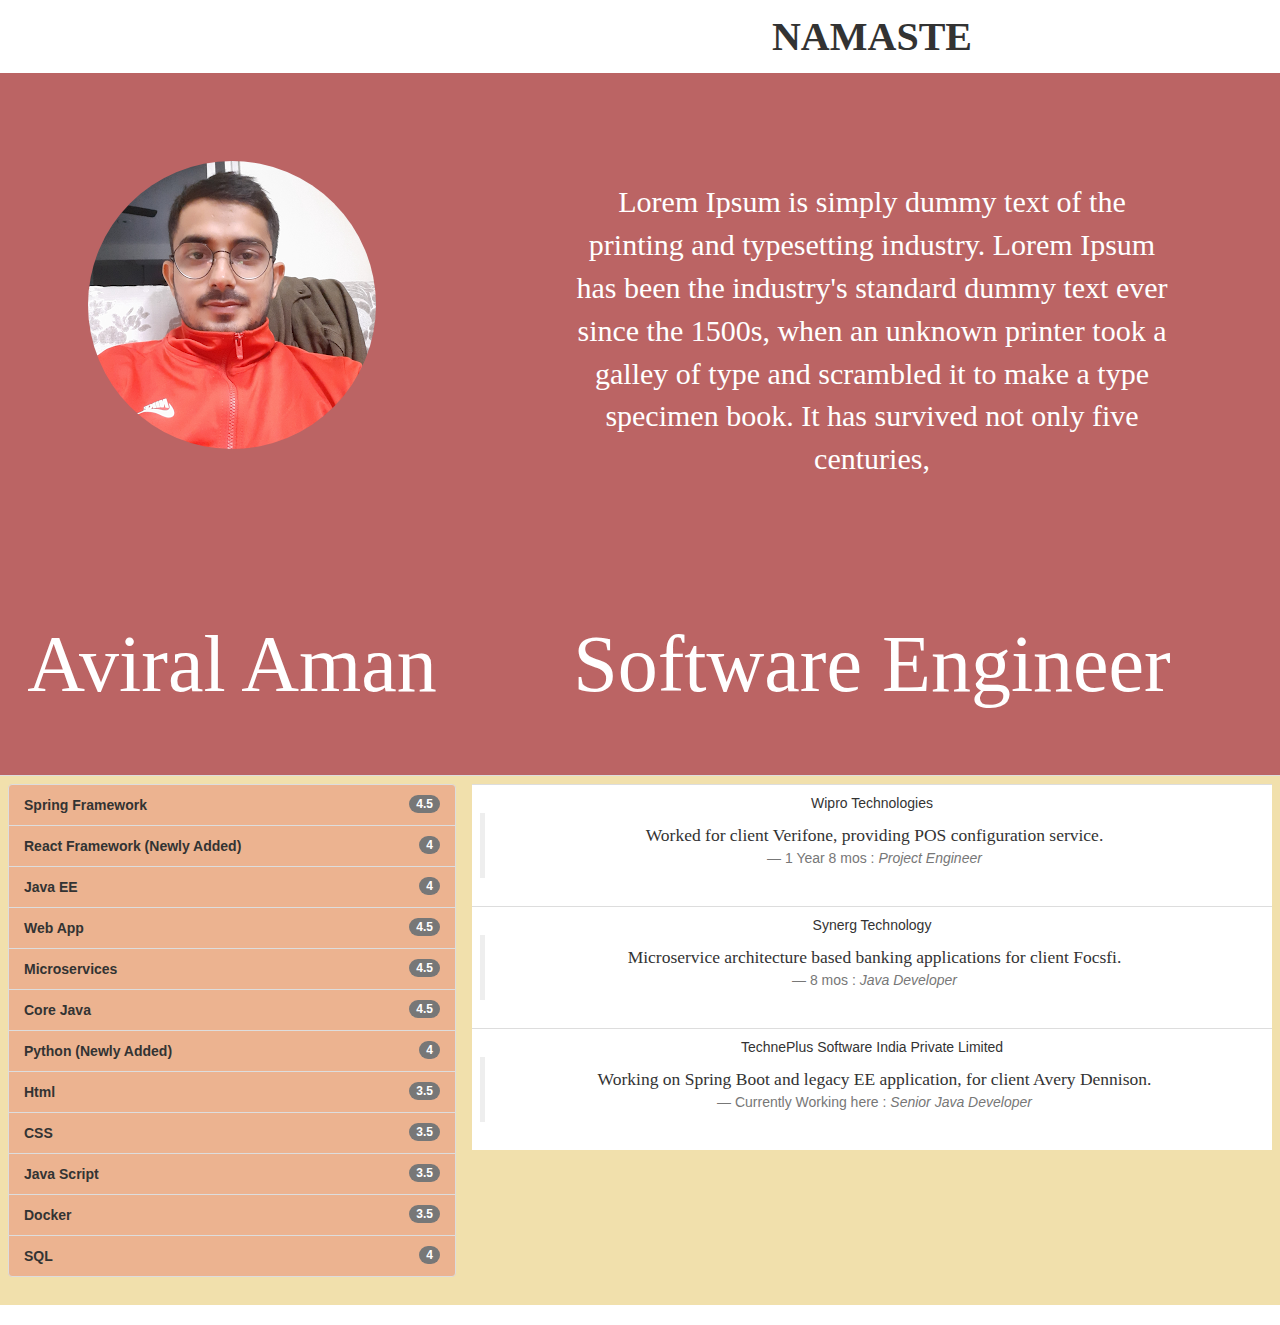
==== commit 64d6cb13: "Add files via upload" ====
--- a/index.html
+++ b/index.html
@@ -1,299 +1,166 @@
-<html><!-- Text between angle brackets is an HTML tag and is not displayed.
-Most tags, such as the HTML and /HTML tags that surround the contents of
-a page, come in pairs; some tags, like HR, for a horizontal rule, stand 
-alone. Comments, such as the text you're reading, are not displayed when
-the Web page is shown. The information between the HEAD and /HEAD tags is 
-not displayed. The information between the BODY and /BODY tags is displayed.--><head><script data-ezscrex='false' data-cfasync='false' data-pagespeed-no-defer>var __ez=__ez||{};__ez.stms=Date.now();__ez.evt={};__ez.script={};__ez.ck=__ez.ck||{};__ez.template={};__ez.template.isOrig=false;__ez.queue=(function(){var count=0,incr=0,items=[],timeDelayFired=false,hpItems=[],lpItems=[],allowLoad=true;var obj={func:function(name,funcName,parameters,isBlock,blockedBy,deleteWhenComplete,proceedIfError){var self=this;this.name=name;this.funcName=funcName;this.parameters=parameters===null?null:(parameters instanceof Array)?parameters:[parameters];this.isBlock=isBlock;this.blockedBy=blockedBy;this.deleteWhenComplete=deleteWhenComplete;this.isError=false;this.isComplete=false;this.isInitialized=false;this.proceedIfError=proceedIfError;this.isTimeDelay=false;this.process=function(){log("... func = "+name);self.isInitialized=true;self.isComplete=true;log("... func.apply: "+name);var funcs=self.funcName.split('.');var func=null;if(funcs.length>3){}else if(funcs.length===3){func=window[funcs[0]][funcs[1]][funcs[2]];}else if(funcs.length===2){func=window[funcs[0]][funcs[1]];}else{func=window[self.funcName];}
-if(typeof func!=='undefined'&&func!==null){func.apply(null,this.parameters);}
-if(self.deleteWhenComplete===true)delete items[name];if(self.isBlock===true){log("----- F'D: "+self.name);processAll();}}},file:function(name,path,isBlock,blockedBy,async,defer,proceedIfError){var self=this;this.name=name;this.path=path;this.async=async;this.defer=defer;this.isBlock=isBlock;this.blockedBy=blockedBy;this.isInitialized=false;this.isError=false;this.isComplete=false;this.proceedIfError=proceedIfError;this.isTimeDelay=false;this.process=function(){self.isInitialized=true;log("... file = "+name);var scr=document.createElement('script');scr.src=path;if(async===true)scr.async=true;else if(defer===true)scr.defer=true;scr.onerror=function(){log("----- ERR'D: "+self.name);self.isError=true;if(self.isBlock===true){processAll();}};scr.onreadystatechange=scr.onload=function(){var state=scr.readyState;log("----- F'D: "+self.name);if((!state||/loaded|complete/.test(state))){self.isComplete=true;if(self.isBlock===true){processAll();}}};document.getElementsByTagName('head')[0].appendChild(scr);}},fileLoaded:function(name,isComplete){this.name=name;this.path="";this.async=false;this.defer=false;this.isBlock=false;this.blockedBy=[];this.isInitialized=true;this.isError=false;this.isComplete=isComplete;this.proceedIfError=false;this.isTimeDelay=false;this.process=function(){};}};function init(){window.addEventListener("load",function(){setTimeout(function(){timeDelayFired=true;log('TDELAY -----');processAll();},5000);},false);}
-function addFile(name,path,isBlock,blockedBy,async,defer,proceedIfError,priority){var item=new obj.file(name,path,isBlock,blockedBy,async,defer,proceedIfError);if(priority===true){hpItems[name]=item}else{lpItems[name]=item}
-items[name]=item;checkIfBlocked(item);}
-function setallowLoad(settobool){allowLoad=settobool}
-function addFunc(name,func,parameters,isBlock,blockedBy,autoInc,deleteWhenComplete,proceedIfError,priority){if(autoInc===true)name=name+"_"+incr++;var item=new obj.func(name,func,parameters,isBlock,blockedBy,deleteWhenComplete,proceedIfError);if(priority===true){hpItems[name]=item}else{lpItems[name]=item}
-items[name]=item;checkIfBlocked(item);}
-function addTimeDelayFile(name,path){var item=new obj.file(name,path,false,[],false,false,true);item.isTimeDelay=true;log(name+' ... '+' FILE! TDELAY');lpItems[name]=item;items[name]=item;checkIfBlocked(item);}
-function addTimeDelayFunc(name,func,parameters){var item=new obj.func(name,func,parameters,false,[],true,true);item.isTimeDelay=true;log(name+' ... '+' FUNCTION! TDELAY');lpItems[name]=item;items[name]=item;checkIfBlocked(item);}
-function checkIfBlocked(item){if(isBlocked(item)===true||allowLoad==false)return;item.process();}
-function isBlocked(item){if(item.isTimeDelay===true&&timeDelayFired===false){log(item.name+" blocked = TIME DELAY!");return true;}
-if(item.blockedBy instanceof Array){for(var i=0;i<item.blockedBy.length;i++){var block=item.blockedBy[i];if(items.hasOwnProperty(block)===false){log(item.name+" blocked = "+block);return true;}else if(item.proceedIfError===true&&items[block].isError===true){return false;}else if(items[block].isComplete===false){log(item.name+" blocked = "+block);return true;}}}
-return false;}
-function markLoaded(filename){if(!filename||0===filename.length){return;}
-if(filename in items){var item=items[filename];if(item.isComplete===true){log(item.name+' '+filename+': error loaded duplicate')}else{item.isComplete=true;item.isInitialized=true;}}else{items[filename]=new obj.fileLoaded(filename,true);}
-log("markLoaded dummyfile: "+items[filename].name);}
-function logWhatsBlocked(){for(var i in items){if(items.hasOwnProperty(i)===false)continue;var item=items[i];isBlocked(item)}}
-function log(msg){var href=window.location.href;var reg=new RegExp('[?&]ezq=([^&#]*)','i');var string=reg.exec(href);var res=string?string[1]:null;if(res==="1")console.debug(msg);}
-function processAll(){count++;if(count>200)return;log("let's go");processItems(hpItems);processItems(lpItems);}
-function processItems(list){for(var i in list){if(list.hasOwnProperty(i)===false)continue;var item=list[i];if(item.isComplete===true||isBlocked(item)||item.isInitialized===true||item.isError===true){if(item.isError===true){log(item.name+': error')}else if(item.isComplete===true){log(item.name+': complete already')}else if(item.isInitialized===true){log(item.name+': initialized already')}}else{item.process();}}}
-init();return{addFile:addFile,addDelayFile:addTimeDelayFile,addFunc:addFunc,addDelayFunc:addTimeDelayFunc,items:items,processAll:processAll,setallowLoad:setallowLoad,markLoaded:markLoaded,logWhatsBlocked:logWhatsBlocked,};})();__ez.evt.add=function(e,t,n){e.addEventListener?e.addEventListener(t,n,!1):e.attachEvent?e.attachEvent("on"+t,n):e["on"+t]=n()},__ez.evt.remove=function(e,t,n){e.removeEventListener?e.removeEventListener(t,n,!1):e.detachEvent?e.detachEvent("on"+t,n):delete e["on"+t]};__ez.script.add=function(e){var t=document.createElement("script");t.src=e,t.async=!0,t.type="text/javascript",document.getElementsByTagName("head")[0].appendChild(t)};__ez.dot={};</script>
-<script>window.ezslots_raw=[];var __sellerid='cc7dee9232e820ec3d37cae9d028177c';var __ez_nid ='21732118914';__advertiserRule=[''];var ezasVars = {'cid':'','pid':'','ssid':44};window.ezasvEvent=function(e,o){if(e[0].isIntersecting===true){var i=e[0].target.attributes[0].value.substr(0,e[0].target.attributes[0].value.length-9);window.ezoSTPixelAdd(i,'viewed',1);o.disconnect();}};window.ezaslEvent=function(m,o){if(typeof m[0].target.attributes['data-ad-status']!='undefined'){var v=m[0].target.attributes['data-ad-status'].value;var i=m[0].target.attributes[0].value.substr(0,m[0].target.attributes[0].value.length-9);if(v=='filled'){window.ezoSTPixelAdd(i,'loaded',1);var vo=new IntersectionObserver(window.ezasvEvent,{threshold:[1]});vo.observe(document.getElementById(i+'-asloaded'));}
-o.disconnect();}};window.ezoSTPixels=[];var stPixelInterval=setInterval(function(){if(typeof __ez!=='undefined'&&typeof __ezDotData!=='undefined'&&(typeof ezslots!=='undefined'&&window.ezslots_raw.length>0)){window.ezoSTPixelFire();clearInterval(stPixelInterval);}},250);window.ezoSTPixelAdd=function(id,name,value){window.ezoSTPixels.push({id:id,name:name,value:value});window.ezoSTPixelFire();};window.ezoGetSlotById=function(id){var slotId=id.split('div-gpt-ad-')[1].split('-',3).join('-');for(s in window.ezslots_raw){if(window.ezslots_raw[s].tap.includes(slotId)){return window.ezslots_raw[s];}}};window.ezoSTPixelFire=function(){if(typeof __ez!=='undefined'&&typeof __ezDotData!=='undefined'&&(typeof ezslots!=='undefined'&&window.ezslots_raw.length>0)){while(window.ezoSTPixels.length>0){var event=window.ezoSTPixels.shift();var s=window.ezoGetSlotById(event.id);var pxData=[{type:'impression',impression_id:s.eid,domain_id:window.did.toString(),unit:event.id,t_epoch:__ez.dot.getEpoch(0),ad_position:parseInt(s.ap),country_code:__ez.dot.getCC(),pageview_id:__ez.dot.getPageviewId(),comp_id:1,data:__ez.dot.dataToStr([(new __ezDotData(event.name,event.value.toString()))]),is_orig:0}];var pxURL='/porpoiseant/army.gif';var pixelURL=__ez.dot.getURL(pxURL)+'?orig=0&sts='+btoa(JSON.stringify(pxData));__ez.dot.Fire(pixelURL);}}};</script>
-<script>window.ezhbopt=true;</script>
-<link rel='preload' as='script' href='//securepubads.g.doubleclick.net/tag/js/gpt.js'>
-<link href="//ad.doubleclick.net" rel="dns-prefetch">
-<link href="//pagead2.googlesyndication.com" rel="dns-prefetch">
-<link href="//googleads.g.doubleclick.net" rel="dns-prefetch">
-<link href="//tpc.googlesyndication.com" rel="dns-prefetch">
-<link href="//adservice.google.com" rel="dns-prefetch">
-<link href="//secureads.g.doubleclick.net" rel="dns-prefetch">
-<link href="//www.googletagservices.com" rel="dns-prefetch">
-<link rel='preload' as='script' href='//go.ezodn.com/hb/dall.js?b=amx,criteo,medianet,oftmedia,onetag,pubmatic,pulsepoint,sharethrough,spotx,unruly,yahoossp&cb=195-2-34' onerror="window.ezDallErr=true">
-<script type="text/javascript">
-	var __banger_pmp_deals=[];
-</script>
-<script type='text/javascript'>_ebcids=[138231308856,138231308940,138231308949,138231387842,138231421744,138231421759,138231421774,138231421783,138231421789,138231421792,138242067587,138242067590,138242067602,138242067605,138242067608,138242067614,138242229406,138242229415,138242229421,138242229430];</script>
-<script data-ezscrex="false" data-cfasync="false" data-pagespeed-no-defer type='text/javascript'>ezobv=103;</script><script data-ezscrex="false" data-cfasync="false" data-pagespeed-no-defer type='text/javascript'>function ez_isclean(data){if(typeof data==='undefined'){data=document.URL;}
-var re=/(([^<>()[\]\\.,;:\s@\"]+(\.[^<>()[\]\\.,;:\s@\"]+)*)|(\".+\"))(@|%2540|%40)((\[[0-9]{1,3}\.[0-9]{1,3}\.[0-9]{1,3}\.[0-9]{1,3}\])|(([a-zA-Z\-0-9]+\.)+[a-zA-Z]{2,}))/;var isClean=!re.test(data);return isClean;}
-var ezSlotKVStore={};function ezSetSlotTargeting(divid,key,value){var slot=ezGetSlotById(divid);if(slot){slot.setTargeting(key,value);}else{if(typeof ezSlotKVStore[divid]=='undefined'){ezSlotKVStore[divid]={};}
-ezSlotKVStore[divid][key]=value;}}
-function ezGetSlotById(id){if(typeof window.ezslots==='undefined'||window.ezslots==0){return;}
-for(var i=0;i<window.ezslots.length;i++){var slot=window[ezslots[i]];if(typeof slot==='undefined'){continue;}
-var slotId=slot.getSlotElementId();if(typeof slotId!=='undefined'&&slotId==id){return slot;}}}
-function ezSetTargetingFromMap(slot,obj){if(typeof slot==='undefined'){return;}
-for(var key in obj){if(!obj.hasOwnProperty(key)){continue;}
-slot.setTargeting(key,obj[key]);}}
-var ez_queue=new Array();function sort_queue(a,b)
-{if(a.priority<b.priority)return-1;else if(a.priority==b.priority)return 0;else return 1;}
-function execute_ez_queue()
-{ez_queue.sort(sort_queue);for(var i in ez_queue)
-{if(typeof ez_queue[i].method!="undefined")
-{try{ez_queue[i].method.call(null);}
-catch(err){}}}}
-window.ez_ad_units=new Array();window.ezslots=new Array();window.ezsrqt={};function ez_write_tag(d){if(ez_isclean()&&d instanceof Array){if(typeof ezstandalone!=='undefined'&&typeof ezstandalone.selectedPlaceholders!=='undefined'&&ezstandalone.selectedPlaceholders[d[3]]===true){return "1+1";}
-if(typeof ezstandaloneForAll!=='undefined'&&typeof ezstandaloneForAll.selectedPlaceholders!=='undefined'&&ezstandaloneForAll.selectedPlaceholders[d[3]]===true){return "1+1";}
-ez_ad_units[ez_ad_units.length]=d;var dve="";if(typeof d[5]!='undefined'&&d[5]>0){dve='_'+d[5];}
-var ezcmd="googletag.cmd.push(function() {var divid = 'div-gpt-ad-"+d[1]+"-"+d[4]+""+dve+"';if(typeof ezlrarn == 'function'){ezlrarn(divid);}googletag.display(divid);var to = 0;if("+d[2]+".getTargeting('ga')[0] == '0'){to = 500;}if((window.ezDisableInitialLoad==true || googletag.pubads().isInitialLoadDisabled()) && window.ezoll != true){setTimeout(function(){if(typeof window.adjustHbValues == 'function'){window.adjustHbValues("+d[2]+");}if(typeof window.ezasBuild == 'function' && window.ezasBuild("+d[2]+")){return;}googletag.pubads().refresh(["+d[2]+"])},to);}});";return ezcmd;}
-return "1+1";}
-function in_array(needle,haystack){var length=haystack.length;for(var i=0;i<length;i++){if(haystack[i]==needle)return true;}
-return false;}
-var ezrpos=new Array();var ez_current_interval;var ez_current_load=0;function __ez_fad_load(n,r){if(!__ez_fad_csnt()||!__ez_fad_rdy()||ezslit_run[n]===true||typeof __ez_fad_divs[n]==='undefined'||__ez_fad_divs[n].length===0){return;}
-ezslit_run[n]=true;__ez_fad_gpt();if(n>0&&n!==5){__ez_fad_pb();}
-googletag.cmd.push(function(){var s=[];for(var i=0;i<__ez_fad_divs[n].length;i++){if(__ez_fad_divsd.indexOf(__ez_fad_divs[n][i])==-1){__ez_fad_divsd.push(__ez_fad_divs[n][i]);s.push(__ez_fad_initslot[__ez_fad_divs[n][i]](r));googletag.display(__ez_fad_divs[n][i]);}}
-var ws=[];for(i3=0;i3<s.length;i3++){var slot=window[s[i3]];if(typeof window.ezasBuild==='function'){if(window.ezasBuild(slot)){continue;}}
-if(typeof window.adjustHbValues==='function'){window.adjustHbValues(slot);}
-ws.push(slot);}
-googletag.pubads().refresh(ws);setTimeout(__ez_fad_floatshow,0);});if(n===0){if(document.readyState==="complete"){googletag.cmd.push(function(){__ez_fad_load(5,null);});setTimeout(function(){__ez_fad_load(1,null);__ez_fad_load(5,null);},5500);return;}
-document.addEventListener('DOMContentLoaded',function(evt){googletag.cmd.push(function(){__ez_fad_load(5,null);});setTimeout(function(){__ez_fad_load(1,null);__ez_fad_load(5,null);},5500);},false);}}
-var __ez_fad_floatshowd=false;function __ez_fad_floatshow(d){if(__ez_fad_floatshowd===true||typeof __ez_fad_floating==='undefined'){return;}
-__ez_fad_floatshowd=true;var e=document.getElementById('ezmobfooter');if(e!=null){e.classList.add('ezmobtrans');}else{head=document.head||document.getElementsByTagName('head')[0],style=document.createElement('style');head.appendChild(style);var css="body > #ezmobfooter{bottom:0px;visibility:visible;}";style.type='text/css';if(style.styleSheet){style.styleSheet.cssText=css;}else{style.appendChild(document.createTextNode(css));}}
-googletag.cmd.push(function(){for(var i=0;i<__ez_fad_floating.length;i++){var s=__ez_fad_initslot[__ez_fad_floating[i]](null);googletag.display(__ez_fad_floating[i]);if(typeof window.adjustHbValues==='function'){window.adjustHbValues(window[s]);}
-googletag.pubads().refresh([window[s]]);}});}
-var __ez_fad_initslot={};var __ez_fad_fastd=[];var __ez_fad_fastdiv=[];var __ez_fad_fastslots=[];var __ez_fad_viewslots=[];var __ez_fad_instaslots=[];var ezslit_run=[];var __ez_fad_divs=[[],[],[],[],[],[],[]];__ez_fad_divpos={};var __ez_fad_divsd=[];var __ez_fad_vw=window.screen.width;var __ez_fad_vh=window.screen.height;var __ez_fad_count=0;function __ez_fad_invisible(e){!!(e.offsetWidth||e.offsetHeight||e.getClientRects().length)}
-function __ez_fad_position(id){var did=document.getElementById(id);if(did!=null){var rect=did.getBoundingClientRect();var vs=window.scrollY||document.body.scrollTop||document.documentElement.scrollTop;var vh=vs+__ez_fad_vh;_ez_fad_vw=window.innerWidth||document.documentElement.clientWidth||document.body.clientWidth;__ez_fad_vh=window.innerHeight||Math.max(document.documentElement.clientHeight,document.body.clientHeight);var height_adjust=800;if(__ez_fad_vw<1200){height_adjust=__ez_fad_vh*1.25;vh+=0;}
-if(__ez_fad_floating.indexOf(id)==-1){__ez_fad_divpos[id]=rect.top;if(__ez_fad_invisible(did)&&isFloat!=true){__ez_fad_divs[4].push(id);}else if(rect.top<vh&&(ezslit_run[0]!=true||ezslit_run[5]!=true)){if(ezslit_run[0]!=true){__ez_fad_gpt();__ez_fad_divs[0].push(id);}else{__ez_fad_divs[5].push(id);}}else if(rect.top<(vh+height_adjust)&&ezslit_run[1]!=true){if(ezslit_run[0]!=true){__ez_fad_load(0,0);};__ez_fad_divs[1].push(id);}else if(rect.top<(vh+height_adjust+(__ez_fad_vh))&&ezslit_run[2]!=true){if(ezslit_run[0]!=true){__ez_fad_load(0,0);}
-__ez_fad_divs[2].push(id);}else{__ez_fad_divs[3].push(id);}
-__ez_fad_count++;}}}
-function __ez_fad_fast(s,f,m){if(__ez_fad_fastd.indexOf(s)==-1){__ez_fad_fastd.push(s);googletag.cmd.push(function(){var ebbr2='empty';var br2=0;if(typeof ezoibfh[f]!='undefined'){ebbr2=ezoibfh[f];br2=f;}
-if(typeof window['ezslot_'+s]!='undefined'){var br1=parseInt(window['ezslot_'+s].getTargeting('br1')[0]);if(isNaN(br1)||br2<br1){window['ezslot_'+s].setTargeting('br1',br2).setTargeting('eb_br',ebbr2);if(m!=null){window['ezslot_'+s].setTargeting('bvr',m);}}else{}}else{}});}}
-function __ez_fad_csnt(){return document.cookie.indexOf('ezCMPCookieConsent')!==-1||typeof __ez_conestreq=='undefined';}
-var __ez_fad_haspo=false;if(typeof PerformanceObserver!='undefined'&&typeof PerformanceObserver.supportedEntryTypes!='undefined'){if(PerformanceObserver.supportedEntryTypes.indexOf('largest-contentful-paint')>-1){__ez_fad_haspo=true;}}
-function __ez_fad_rdy(){if(document.body!==null&&(__ez_fad_haspo==false&&__ez_fad_doc_ht>__ez_fad_vp_ht||__ez_fad_hascp)||document.readyState==="complete"){return true;}else{__ez_fad_doc_ht=__ez_fad_docht();__ez_fad_vp_ht=__ez_fad_vpht();}
-return false;}
-function __ez_fad_docht(){if(typeof document.body!='undefined'&&document.body!=null){return Math.max(document.body.scrollHeight,document.body.offsetHeight);}else if(typeof document.documentElement!='undefined'){return Math.max(document.documentElement.clientHeight,document.documentElement.scrollHeight,document.documentElement.offsetHeight);}else{return 0;}}
-function __ez_fad_vpht(){if(typeof window.innerHeight!='undefined'){return window.innerHeight;}else if(typeof document.body!='undefined'&&document.body!=null){return document.body.clientHeight;}else if(typeof document.documentElement!='undefined'){return document.documentElement.clientHeight;}
-else{return 0;}}
-function __ez_close_anchor(){googletag.cmd.push(function(slot){for(var i=0;i<window.ezslots.length;i++){var slot=window[ezslots[i]];if(typeof slot==='undefined'){continue;}
-var alS=slot.getTargeting('al')[0]%1000;if(alS==5){googletag.destroySlots([slot]);}}
-var anchor=document.getElementById('ezmobfooter');if(!anchor){return;}
-document.getElementById('ezmobfooter').innerHTML='';});}
-var __ez_fad_doc_ht=__ez_fad_docht();var __ez_fad_vp_ht=__ez_fad_vpht();var __ez_fad_hascp=false;try{const __ez__fad_po=new PerformanceObserver((entryList)=>{__ez_fad_hascp=true;});__ez__fad_po.observe({type:'largest-contentful-paint',buffered:true});}catch(e){}</script><script type='text/javascript' data-ezscrex="false">var ezorbf = []; </script><script data-ezscrex="false" data-cfasync="false" data-pagespeed-no-defer type='text/javascript'>window.isEZABL=false;window.ezmadspc=300;window.ezoViewCheck=false;</script><script data-ezscrex="false" data-cfasync="false" data-pagespeed-no-defer type='text/javascript'>window.ezDisableInitialLoad=false;</script><script data-ezscrex="false" data-cfasync="false" data-pagespeed-no-defer type='text/javascript'>window.googletag=window.googletag||{};googletag.cmd=googletag.cmd||[];</script><script data-ezscrex="false" data-cfasync="false" data-pagespeed-no-defer type='text/javascript'>(function(){var gads=document.createElement('script');gads.async=true;gads.type='text/javascript';var useSSL='https:'==document.location.protocol;gads.src=(useSSL?'https:':'http:')+
-'//securepubads.g.doubleclick.net/tag/js/gpt.js';var node=document.getElementsByTagName('script')[0];node.parentNode.insertBefore(gads,node);})();</script><script data-ezscrex="false" data-cfasync="false" data-pagespeed-no-defer type='text/javascript'>window.ezogetbrkey = function(s){ var k = 'br1';var k2 = 'eb_br';if(window.ezogtk == ""){k='br1u';k2='eb_bru';}else if(window.ezogtk != "NT"){k='br1t';k2='eb_brt';} s.setTargeting('br1', s.getTargeting(k));s.setTargeting('eb_br', s.getTargeting(k2));};googletag.cmd.push(function() {ezslot_interstitial = googletag.defineOutOfPageSlot('/21732118914,22573772600/filesamples_com-pixel1',googletag.enums.OutOfPageFormat.INTERSTITIAL); if(ezslot_interstitial != null) {ezslot_interstitial.addService(googletag.pubads()).setTargeting('tap','filesamples_com-pixel1-2171495884858649').setTargeting('ezoic','1').setTargeting('ap','9999').setTargeting('iid1','2171495884858649').setTargeting('bra','mod96-c');}
-		googletag.pubads().enableSingleRequest();googletag.pubads().addEventListener('slotRenderEnded', function(event) { __ez.queue.addFunc("ezbanger", "ezbanger", event, false, ['banger.js'], true, true, false, true); });googletag.pubads().addEventListener('impressionViewable', function(event) { __ez.queue.addFunc("ezvb", "ezvb", event, false, ['banger.js'], true, true, false, true); });googletag.pubads().addEventListener('slotResponseReceived', function(event) { __ez.queue.addFunc("ezsr", "ezsr", event, false, ['banger.js'], true, true, false, true); });googletag.pubads().addEventListener('slotRequested', function(e) { window.ezsrqt[e.slot.getSlotElementId()] = Date.now();});googletag.pubads().disableInitialLoad();googletag.pubads().enableLazyLoad({fetchMarginPercent: 400, renderMarginPercent: 225, mobileScaling: 2.0});googletag.enableServices();});window.ezoll = false;window.ezoadxnc = '21732118914';window.ezoadhb = '0';var ezoibfh = {0:'zero',1000000:'off',5500:'0e56664f6b2b4dcf1be595a936fa7a6d',3400:'d37f0cccb14e0539ddcbe7d9442849c2',14:'780324bcbe122aeb7768d94246861ef2',3600:'dd0f0e0c0043ba550236bd27b7b70c26',28:'fe1f34fd0c4fe8bf8d52adece55deeb2',1500:'6a552ada640fe30aee10cad530838cc8',1100:'8a72b14553d8dfd39917a04b6b74550d',300:'aea15b65f697c2bc2826a2d1d3e3275f',8500:'f8d4949dfa1cd057cea2710716209c7f',1600:'1cc6194a60dec937c7bbae022bbe3dfd',1700:'8e2d589a04d2a07b8344f6816b701b81',450:'f63322dda53fb357fc621e718fd4fb87',200:'bb779436aa3533ea7e00abe462374b80',46:'fc44e27e7de5f52a5f3c42d1877542d7',44:'588553dcabeb5286f2bd86e6617a0d98',5000:'646931016eae379439f377bcb2c5268c',2400:'59d60de427504e4f978eaf5090bf5ce5',850:'89140e49112be0d1d542e0eda661bd02',600:'f0925b4547fc827b18897e82de41f3b6',500:'6d82aebae6bcefcae8983b0dcc92cec9',350:'073dd12bd568a53b780a1e7d84a65a39',16:'5123967dad9631f0d2a57fa9c3237b87',9000:'52d97bb21b9ec2e4dee04ef905e69fcd',1800:'5233c23062683d6509453cde6fc6add3',2100:'a8fc62cdaaad9ea4ba6561072b1d55b9',1900:'cce43b634ca6fe368c77e70edfe1459b',42:'f66e127b473e92f89e2d14510803ea0a',30:'d753ba285129d8fd7ef33dec95bcaa7e',2:'ff65489184a8bd745b588323ab1b4e22',4200:'527e5910769dbf94f03bfda216f1c6ab',2200:'f30ba7de9e2a33f0f927ef82759eb3ce',1300:'eac3f7dff0bea6446490695dba17123e',900:'04ebbcfde9a1ec4f315d9a36cf0b7b8e',550:'fdeb1c0131f36a890082d4fe8e1da0d1',60:'5dfc84b2afe9d09bb5135bfcbbc5970f',18:'190bf94969f2d51c1f9954199aa5f4f8',12:'41f20af1f102ac44e83c11508b6865c1',9500:'bd3e9a2338c16697298ee845cab12bf9',4400:'de4718936d6de5dd72de66460e2bb1ed',8:'e2195fcdbbb593f7fa040d51c2eaea6c',1000:'c8c538c0b156a3ed71b8a1a8556e8ddf',260:'028fd4209634b3f030ec544d795c74ac',160:'736e4998c7cae21e6c67e08e2de4db76',50:'f0b3832c5a11b18826c14c2c6c503110',24:'4b9359dae970d701895b70c7efed2383',4000:'bf67e259026bfecb714b2030b13219da',1200:'4e79eeb5c47815f3d62b430ba7a86908',7000:'c9eb194a03463ae9c7addbf5dcaf0bb5',10:'295bc01864bf3dbd0117e0a3f7f6bc96',4:'063a7705d5a9d51bc46e0a87fba28a89',10000:'9d8bb435718279a0b1522476659ec8ee',7500:'78be9a55de1cd0daf0f9f4241d2a9aac',280:'2acc48f80457fdc6d4d6786673884135',80:'931e89386514f6e0ab7df9718ec5a124',4800:'9fc0364b618f92b289e3ca740805ed29',3800:'3ea5df27fc0a820b893436aa36c79e94',2800:'2dec8993b7df924710f56fbdf582bca0',2300:'cb6283e3d812020dd479fcdb3bcd10d9',950:'13505aceb7f83a105b073aa7cc81124c',650:'db457ec4f01ff743ad5ed236c4bdfebb',6:'f09d4fef38161a27d028cff6eebf43aa',6000:'0b390056e791335bea40aec6f442f878',3200:'0d2c8bede853cf55980e311dcbac37f6',2000:'995960f3f08874f9439eeba20420e444',2500:'e6e2557c86cd7149c48f969a744ec959',220:'c8f8afd5bc9d2b8b306959d0f8989efe',180:'534fb181871009a53a0e48bf40359a65',70:'ea7c242a89c8cb1608366a3d063fa70d',8000:'51d01ec591b812b51d33819407b231a6',2900:'66a0664079afc68395d1473de7e96234',1400:'3991a6d8703c4b654d6670aa0aa33d85',90:'1ea83551a903e458c56ec08ec0ffaa93',48:'a07d6583d81e029ba17a8abf2bdda13b',40:'6f1c86ebad23a9c4f3d9e02ac8a8dbbf',38:'2987c3db2c41b735b4d6867239315fb0',34:'cc08e2bb0d386fbf4465310e5dcc50e8',4600:'f199f1deeaa9ffcf9ca5a92dc0015d01',2600:'68d6469c39f32e4588c90be4436fc935',800:'04496beb0f6ca268a9a33f6569f82cb5',240:'8e05f6c6b0f467a340fd9f1edf21c2da',32:'91e22f7223f09c1ff1a7040043fe9b1b',22:'eeb512de4b40f938fd78cdef344a7ebd',3000:'afa7b50cfd753efd11b70750b4f8ae73',2700:'de93c002cd098eab12d5cb55a2440831',700:'b09f4d2e4dcd3d270724508a246baee4',400:'24b380adcc0659544af3c796e2648643',140:'13817432a186231a2c8afb2cc1bac45d',120:'9b8b7ac6c7f250874e7a1340470af55d',100:'2b579bd406d80336360cc9360dca858a',36:'c6ffcfdd3dd19ac09fbf0cb03baa3e4b',6500:'01888d10552798d679f91c3f50dd8d8e',750:'8667d34af751e626afa0f7877d61515b',26:'09900f25ac768e2ab6f6a1b9b20b686a',20:'45449ee2d6533045f60351c94107ba8e'};var ezaxmns={};var ezaucmns={};
-
-		var __ez_fad_floating = [];
-		var __ez_fad_gptd = false;var __ez_fad_ezpbinitd = false;var __ez_fad_pbt = setTimeout(function(){__ez_fad_pb();},5000);function __ez_fad_gpt(){if(__ez_fad_gptd == false){__ez_fad_gptd=true;(function(){var gads=document.createElement('script');gads.async=true;gads.type='text/javascript';var useSSL='https:'==document.location.protocol;gads.src=(useSSL?'https:':'http:')+
-'//securepubads.g.doubleclick.net/tag/js/gpt.js';var node=document.getElementsByTagName('script')[0];node.parentNode.insertBefore(gads,node);})();}}function __ez_fad_pb(){if(__ez_fad_ezpbinitd==false && typeof __ez_fad_ezpbinit == 'function'){__ez_fad_ezpbinitd = true;__ez_fad_ezpbinit()}};
-		</script>
-<script type="text/javascript">(function(){function storageAvailable(type){var storage;try{storage=window[type];var x='__storage_test__';storage.setItem(x,x);storage.removeItem(x);return true;}
-catch(e){return e instanceof DOMException&&(e.code===22||e.code===1014||e.name==='QuotaExceededError'||e.name==='NS_ERROR_DOM_QUOTA_REACHED')&&(storage&&storage.length!==0);}}
-function remove_ama_config(){if(storageAvailable('localStorage')){localStorage.removeItem("google_ama_config");}}
-remove_ama_config()})()</script>
-<script data-ezscrex="false" data-cfasync="false">__ez.ssaf=[];__ez.sswp=4;__ez.ssv=85694;__ez.sshsdef=false;</script>
-<script type="text/javascript">var ezoicTestActive = true</script>
-<script data-ezscrex="false" type="text/javascript" data-cfasync="false">var _ezaq = {"ad_cache_level":1,"ad_count_adjustment":1,"ad_lazyload_version":3,"ad_load_version":1,"ad_location_ids":"6","ad_transform_level":0,"adx_ad_count":0,"bidder_method":1,"bidder_version":3,"city":"Gurgaon","country":"IN","days_since_last_visit":-1,"display_ad_count":0,"domain_id":176527,"domain_test_group":20210308,"ds_adsize_opt_id":-1,"engaged_time_visit":0,"ezcache_level":0,"ezcache_skip_code":0,"form_factor_id":1,"framework_id":1,"has_bad_image":0,"has_bad_words":0,"iab_category":"","iab_category_0":"596","is_from_recommended_pages":false,"is_return_visitor":false,"is_sitespeed":1,"last_page_load":"1644684513045","last_pageview_id":"b7dcd24a-d0a8-481f-7c41-98cf8d1fb1dd","lt_cache_level":0,"max_ads":2,"metro_code":0,"optimization_version":1,"page_ad_positions":"1006","page_view_count":1,"page_view_id":"948b5c65-4b27-474e-4853-7689bdd7961c","position_selection_id":39,"postal_code":"122001","pv_event_count":0,"response_size_orig":1291,"response_time_orig":45,"serverid":"13.38.34.39:24716","state":"HR","sub_page_ad_positions":"1006","t_epoch":1644684504,"template_id":147,"time_on_site_visit":0,"url":"https://filesamples.com/samples/code/html/sample2.html","user_id":0,"word_count":84,"worst_bad_word_level":0};var _ezim_d = {"filesamples_com-pixel1":{"adsense_stat_source_id":5,"adx_ad_count":0,"adx_stat_source_id":35,"full_id":"filesamples_com-pixel1/2022-02-12/2171495884858649","height":"3","position_id":1006,"sub_position_id":1006,"width":"3"}};var _ezat = {"domain_id":176527,"form_factor_id":1,"framework_id":1,"pageview_date":"2022-02-12","pageview_id":"948b5c65-4b27-474e-4853-7689bdd7961c","template_id":147,"url":"https://filesamples.com/samples/code/html/sample2.html","visit_uuid":"81e1f966-935f-4b55-6b47-c224cec75c2d"};</script><script data-ezscrex="false" data-pagespeed-no-defer data-cfasync="false" type="text/javascript">__ez.queue.addFile('banger.js', '/porpoiseant/banger.js?cb=195-2&bv=103&v=57&PageSpeed=off', true, [], true, false, false, true);</script>
-<script data-ezscrex='false' data-cfasync='false' data-pagespeed-no-defer>__ez.vep=(function(){var pixels=[],pxURL="/detroitchicago/grapefruit.gif";function AddPixel(vID,pixelData){if(__ez.dot.isDefined(vID)&&__ez.dot.isValid(pixelData)){pixels.push({type:'video',video_impression_id:vID,domain_id:__ez.dot.getDID(),t_epoch:__ez.dot.getEpoch(0),data:__ez.dot.dataToStr(pixelData)});}}
-function Fire(){if(typeof document.visibilityState!=='undefined'&&document.visibilityState==="prerender"){return;}
-if(__ez.dot.isDefined(pixels)&&pixels.length>0){while(pixels.length>0){var j=5;if(j>pixels.length){j=pixels.length;}
-var pushPixels=pixels.splice(0,j);var pixelURL=__ez.dot.getURL(pxURL)+"?orig="+(__ez.template.isOrig===true?1:0)+"&v="+btoa(JSON.stringify(pushPixels));__ez.dot.Fire(pixelURL);}}
-pixels=[];}
-return{Add:AddPixel,Fire:Fire};})();</script><script data-ezscrex='false' data-cfasync='false' data-pagespeed-no-defer>__ez.pel=(function(){var pixels=[],pxURL="/porpoiseant/army.gif";function AddAndFirePixel(adSlot,pixelData){AddPixel(adSlot,pixelData,0,0,0,0,0);Fire();}
-function AddAndFireOrigPixel(adSlot,pixelData){AddPixel(adSlot,pixelData,0,0,0,0,0,true);Fire();}
-function GetCurrentPixels(){return pixels;}
-function AddPixel(adSlot,pixelData,revenue,est_revenue,bid_floor_filled,bid_floor_prev,stat_source_id,isOrig){if(!__ez.dot.isDefined(adSlot)||__ez.dot.isAnyDefined(adSlot.getSlotElementId,adSlot.ElementId)==false){return;}
-var ad_position_id=parseInt(__ez.dot.getTargeting(adSlot,'ap'));var impId=__ez.dot.getSlotIID(adSlot),adUnit=__ez.dot.getAdUnit(adSlot,isOrig);var compId=parseInt(__ez.dot.getTargeting(adSlot,"compid"));var lineItemId=0;var creativeId=0;var ezimData=getEzimData(adSlot);if(typeof ezimData=='object'){if(ezimData.creative_id!==undefined){creativeId=ezimData.creative_id;}
-if(ezimData.line_item_id!==undefined){lineItemId=ezimData.line_item_id;}}
-if(__ez.dot.isDefined(impId,adUnit)&&__ez.dot.isValid(pixelData)){if(impId!=="0"&&adUnit!==""){pixels.push({type:"impression",impression_id:impId,domain_id:__ez.dot.getDID(),unit:adUnit,t_epoch:__ez.dot.getEpoch(0),revenue:revenue,est_revenue:est_revenue,ad_position:ad_position_id,ad_size:"",bid_floor_filled:bid_floor_filled,bid_floor_prev:bid_floor_prev,stat_source_id:stat_source_id,country_code:__ez.dot.getCC(),pageview_id:__ez.dot.getPageviewId(),comp_id:compId,line_item_id:lineItemId,creative_id:creativeId,data:__ez.dot.dataToStr(pixelData),is_orig:isOrig||__ez.template.isOrig,});}}}
-function AddPixelById(impFullId,pixelData,isOrig){var vals=impFullId.split('/');if(__ez.dot.isDefined(impFullId)&&vals.length===3&&__ez.dot.isValid(pixelData)){var adUnit=vals[0],impId=vals[2];pixels.push({type:"impression",impression_id:impId,domain_id:__ez.dot.getDID(),unit:adUnit,t_epoch:__ez.dot.getEpoch(0),pageview_id:__ez.dot.getPageviewId(),data:__ez.dot.dataToStr(pixelData),is_orig:isOrig||__ez.template.isOrig});}}
-function Fire(){if(typeof document.visibilityState!=='undefined'&&document.visibilityState==="prerender")return;if(__ez.dot.isDefined(pixels)&&pixels.length>0){var allPixels=[pixels.filter(function(pixel){return pixel.is_orig}),pixels.filter(function(pixel){return!pixel.is_orig})];allPixels.forEach(function(pixels){while(pixels.length>0){var isOrig=pixels[0].is_orig||false;var j=5;if(j>pixels.length){j=pixels.length;}
-var pushPixels=pixels.splice(0,j);var pixelURL=__ez.dot.getURL(pxURL)+"?orig="+(isOrig===true?1:0)+"&sts="+btoa(JSON.stringify(pushPixels));if(typeof window.isAmp!=='undefined'&&isAmp&&typeof window._ezaq!=='undefined'&&_ezaq.hasOwnProperty("domain_id")){pixelURL+="&visit_uuid="+_ezaq['visit_uuid'];}
-__ez.dot.Fire(pixelURL);}})}
-pixels=[];}
-function getEzimData(adSlot){if(typeof _ezim_d=="undefined"){return false}
-var adUnitName=__ez.dot.getAdUnitPath(adSlot).split('/').pop();if(typeof _ezim_d==='object'&&_ezim_d.hasOwnProperty(adUnitName)){return _ezim_d[adUnitName];}
-for(var ezimKey in _ezim_d){if(ezimKey.split('/').pop()===adUnitName){return _ezim_d[ezimKey];}}
-return false;}
-return{Add:AddPixel,AddAndFire:AddAndFirePixel,AddAndFireOrig:AddAndFireOrigPixel,AddById:AddPixelById,Fire:Fire,GetPixels:GetCurrentPixels,};})();</script><link rel="preconnect" href="//www.mygifs.com" crossorigin=""/>
-<link rel="preconnect" href="//www.dummies.com" crossorigin=""/>
-<link rel="preconnect" href="//go.ezoic.net" crossorigin=""/>
-<title>Enter a title, displayed at the top of the window.</title>
-<style>.ezoic-ad{display:inline-block;border:0px;}.ezoic-ad>div>iframe{margin:0px!important;padding:0px!important;}
-.adtester-container-126,.adtester-container-130,.adtester-container-137,.adtester-container-125,.adtester-container-128,.adtester-container-129,.adtester-container-122,.adtester-container-138,.adtester-container-100,.adtester-container-140,.adtester-container-135,.adtester-container-136,.adtester-container-127,.adtester-container-121,.adtester-container-139,.adtester-container-132,.adtester-container-133,.adtester-container-131,.adtester-container-134,.adtester-container-123,.adtester-container-124{display:none!important}
-.ezoic-floating-bottom { display: none!important; }</style><link rel='canonical' href='https://filesamples.com/samples/code/html/sample2.html' />
-<script type="text/javascript">var ezouid = "1";</script><base href="https://filesamples.com/samples/code/html/sample2.html"><script type='text/javascript'>
-var ezoTemplate = 'pub_site_noads';
-if(typeof ezouid == 'undefined')
-{
-    var ezouid = 'none';
-}
-var ezoFormfactor = '1';
-var ezo_elements_to_check = Array();
-</script><!-- START EZHEAD -->
-<script data-ezscrex="false" type='text/javascript'>
-var soc_app_id = '0';
-var did = 176527;
-var ezdomain = 'filesamples.com';
-var ezoicSearchable = 1;
-</script>
-<!--{jquery}-->
-<!-- END EZHEAD -->
-<script data-ezscrex='false' data-pagespeed-no-defer data-cfasync='false'>
-function create_ezolpl(pvID, rv) {
-    var d = new Date();
-    d.setTime(d.getTime() + (365*24*60*60*1000));
-    var expires = "expires="+d.toUTCString();
-    __ez.ck.setByCat("ezux_lpl_176527=" + new Date().getTime() + "|" + pvID + "|" + rv + "; " + expires, 3);
-}
-function attach_ezolpl(pvID, rv) {
-    if (document.readyState === "complete") {
-        create_ezolpl(pvID, rv);
-    }
-    if(window.attachEvent) {
-        window.attachEvent("onload", create_ezolpl, pvID, rv);
-    } else {
-        if(window.onload) {
-            var curronload = window.onload;
-            var newonload = function(evt) {
-                curronload(evt);
-                create_ezolpl(pvID, rv);
-            };
-            window.onload = newonload;
-        } else {
-            window.onload = create_ezolpl.bind(null, pvID, rv);
-        }
-    }
-}
-
-__ez.queue.addFunc("attach_ezolpl", "attach_ezolpl", ["948b5c65-4b27-474e-4853-7689bdd7961c", "false"], false, ['/detroitchicago/boise.js'], true, false, false, false);
-</script>
-<script type="text/javascript">var _audins_dom="filesamples_com",_audins_did=176527;__ez.queue.addFile('/detroitchicago/cmbv2.js', '/detroitchicago/cmbv2.js?gcb=195-2&cb=04-1y02-5y06-12y07-1y19-5y0b-5y0d-14y13-3y17-4y1c-2y21-3y34-23y53-1&cmbcb=20&sj=x04x02x06x07x19x0bx0dx13x17x1cx21x34x53', true, [], true, false, true, false);</script>
-<script type="text/javascript" defer>__ez.queue.addFile('/detroitchicago/cmbdv2.js', '/detroitchicago/cmbdv2.js?gcb=195-2&cb=03-5y0c-5y18-4y35-23&cmbcb=20&sj=x03x0cx18x35', true, ['/detroitchicago/cmbv2.js'], true, false, true, false);</script></head>
-<!-- The information between the BODY and /BODY tags is displayed.-->
-<body>
-<h1>Enter the main heading, usually the same as the title.</h1>
-<p>Be <b>bold</b> in stating your key points. Put them in a list: </p>
-<ul>
-<li>The first item in your list</li>
-<li>The second item; <i>italicize</i> key words</li>
-</ul>
-<p>Improve your image by including an image. </p>
-<p><img src="http://www.mygifs.com/CoverImage.gif" alt="A Great HTML Resource"/></p>
-<p>Add a link to your favorite <a href="https://www.dummies.com/">Web site</a>.
-Break up your page with a horizontal rule or two. </p>
-<hr/>
-<p>Finally, link to <a href="page2.html">another page</a> in your own Web site.</p>
-<!-- And add a copyright notice.-->
-<p>&#169; Wiley Publishing, 2011</p>
-
-<script type="text/javascript">
-				var __inScopeForCCPA = false;
-		function __uspapi(command, version, callback) {
-			var response = null;
-			var successs = false;
-			if (command === "getUSPData" && version === 1) {
-				var uspString = "1"; // Version
-				if (__inScopeForCCPA) {
-					uspString += "N"; // Has Explicit Notice for Opt Out been provided (ex footer or minor consent modal)
-					var result;
-					var consentCookie = (result = new RegExp('(?:^|; )ezoccpaconsent=([^;]*)').exec(document.cookie)) ? (result[1]) : null;
-					if (consentCookie === "nonconsent") {
-						uspString += "Y";
-					}
-					else {
-						uspString += "N";
-					}
-					uspString += "N" // Is pub a signatory to the IAB Limited Service Provider Agreement (http://www.iabprivacy.com/)
-				}
-				else {
-					uspString += "---";
-				}
-				response = {
-					uspString: uspString,
-					version: 1
-				};
-				success = true;
-			}
-			return callback(response, success);
-		};
-		function __receiveUspapiMessage(event) {
-			if (event.data.hasOwnProperty('__uspapiCall')) {
-				__uspapi('getUSPData', 1, function(uspData, success) {
-					event.source.postMessage({
-						__uspapiReturn: {
-							returnValue: uspData,
-							success: success,
-							callId: event.data.__uspapiCall.callId
-						}
-					},
-					event.origin);
-				});
-			}
-			return null;
-		};
-		window.addEventListener("message", __receiveUspapiMessage, false);
-</script>
-<script>function __ez_fad_ezpbinit(){var s = document.createElement( 'script' );
-	s.setAttribute( 'src', '//go.ezodn.com/hb/dall.js?b=amx,criteo,medianet,oftmedia,onetag,pubmatic,pulsepoint,sharethrough,spotx,unruly,yahoossp&cb=195-2-34' );
-	s.onerror = function () {window.ezDallErr = true};
-	document.body.appendChild( s );}var epbjs=epbjs||{};epbjs.que=epbjs.que||[];epbjs.bidderTimeout=2500;epbjs.useAdj=true;epbjs.SS={"amx":11290,"criteo":10050,"medianet":11307,"oftmedia":10081,"onetag":11291,"pubmatic":10061,"pulsepoint":11301,"sharethrough":11309,"spotx":11304,"unruly":10097,"yahoossp":11318};epbjs.bidders=['amx,criteo,medianet,oftmedia,onetag,pubmatic,pulsepoint,sharethrough,spotx,unruly,yahoossp'];epbjs.que.push(function(){epbjs.aliasBidder('appnexus', 'oftmedia');});epbjs.bidderSettings={'oftmedia': { bidCpmAdjustment: function(bidCpm) { var adj1 = bidCpm * 0.850000; var adj2 = adj1 * 1.000000; return adj2; }},'criteo': { bidCpmAdjustment: function(bidCpm) { var adj1 = bidCpm * 1.000000; var adj2 = adj1 * 1.000000; return adj2; }},'pubmatic': { bidCpmAdjustment: function(bidCpm) { var adj1 = bidCpm * 1.000000; var adj2 = adj1 * 1.000000; return adj2; }},'onetag': { bidCpmAdjustment: function(bidCpm) { var adj1 = bidCpm * 1.000000; var adj2 = adj1 * 1.000000; return adj2; }},'unruly': { bidCpmAdjustment: function(bidCpm) { var adj1 = bidCpm * 0.420000; var adj2 = adj1 * 1.000000; return adj2; }},'pulsepoint': { bidCpmAdjustment: function(bidCpm) { var adj1 = bidCpm * 1.000000; var adj2 = adj1 * 1.000000; return adj2; }},'medianet': { bidCpmAdjustment: function(bidCpm) { var adj1 = bidCpm * 1.000000; var adj2 = adj1 * 1.000000; return adj2; }},'yahoossp': { bidCpmAdjustment: function(bidCpm) { var adj1 = bidCpm * 1.000000; var adj2 = adj1 * 1.000000; return adj2; }},'sharethrough': { bidCpmAdjustment: function(bidCpm) { var adj1 = bidCpm * 1.000000; var adj2 = adj1 * 1.000000; return adj2; }},'spotx': { bidCpmAdjustment: function(bidCpm) { var adj1 = bidCpm * 0.560000; var adj2 = adj1 * 1.000000; return adj2; }},'amx': { bidCpmAdjustment: function(bidCpm) { var adj1 = bidCpm * 1.000000; var adj2 = adj1 * 1.000000; return adj2; }},};epbjs.gadj=1.000000;var __enableAnalytics=false;
-var __s2sbidders=['amx'];
-var __allBidders=['oftmedia','criteo','pubmatic','onetag','unruly','pulsepoint','medianet','yahoossp','sharethrough','spotx','amx'];
-__ez.queue.addFile('/detroitchicago/houston.js', '/detroitchicago/houston.js?gcb=2&cb=16', false, [], true, false, true, false);__ez.queue.addFunc("epbjsRequestAdUnits", "epbjsRequestAdUnits", [[]], false, ['/detroitchicago/houston.js'], true, true, true, true);</script>
-<script>var __ez_tkn_evnt = function() { if(typeof(_ezaq) != 'undefined'){if(typeof window.ezogtk !== "undefined" && window.ezogtk !== "") {__ez.bit.AddAndFire(_ezaq.page_view_id,[new __ezDotData("ext_user_hash",window.ezogtk)]);}}};document.addEventListener("DOMContentLoaded", __ez.queue.addFunc("__ez_tkn_evnt", "__ez_tkn_evnt", event, false, ['/detroitchicago/minneapolis.js','/detroitchicago/memphis.js'], true, true, false, true));</script>
-<script async data-ezscrex="false">__ez_fad_load(0,0);__ez_fad_doc_ht=__ez_fad_docht();__ez_fad_vp_ht=__ez_fad_vpht();function __ez_fad_scroll(){return window.pageYOffset||(document.documentElement||document.body.parentNode||document.body).scrollTop}
-var __ez_fad_scrollint=setInterval(function(){var sy=__ez_fad_scroll();var isShortPage=__ez_fad_doc_ht<=(__ez_fad_vh+100);var bot=(__ez_fad_vp_ht+sy);var botThresh=bot+__ez_fad_vp_ht;for(var divid in __ez_fad_divpos){if(__ez_fad_fastdiv.indexOf(divid)!=-1){continue;}
-var divPos=__ez_fad_divpos[divid];if(divPos>0&&divPos>sy&&divPos<(sy+200)){if(typeof __ez_fad_instaslots[divid]=='function'){__ez_fad_instaslots[divid]();}}else if(divPos>0&&divPos>sy&&divPos<(sy+600)){if(typeof __ez_fad_instaslots[divid]=='function'){__ez_fad_viewslots[divid]();}}}
-__ez_fad_chkpos();if(ezslit_run[0]!==true){__ez_fad_load(0,0);}
-if((sy>0||isShortPage)&&ezslit_run[1]!=true){__ez_fad_load(1,null);__ez_fad_load(5,null);}
-if((sy>100||isShortPage)&&ezslit_run[2]!=true){__ez_fad_load(2,null);}
-if(sy>(__ez_fad_vp_ht*.75)&&ezslit_run[3]!=true){__ez_fad_load(3,null);}
-if(document.readyState==="complete"&&!__ez_fad_floatshowd&&typeof __ez_fad_floating!=='undefined'&&__ez_fad_floating.length>0&&__ez_fad_count===0){setTimeout(googletag.cmd.push(function(){__ez_fad_floatshow()}),500);}
-if(ezslit_run[1]==true&&ezslit_run[2]==true&&ezslit_run[3]==true){clearInterval(__ez_fad_scrollint);}},500);function __ez_fad_chkpos(){if(typeof __ez_fad_divs[4]!='undefined'){for(var i=0;i<__ez_fad_divs[4].length;i++){var id=__ez_fad_divs[4][i];__ez_fad_divs[4][i]=null;__ez_fad_position([id]);}}}</script>
-
-		<script>setTimeout(function(){if(typeof ezslot_interstitial==="undefined"){return;}
-googletag.cmd.push(function(){googletag.display(ezslot_interstitial);});googletag.cmd.push(function(){googletag.pubads().refresh([ezslot_interstitial]);});},1000);</script>
-<script type="text/javascript">(function(f,a){function g(b,a,c){b.addEventListener?b.addEventListener(a,c):b.attachEvent("on"+a,function(){c.call(b)})}function k(b){b&&("string"==typeof b["class"]&&b["class"]&&a.getElementById("uglipop_popbox").setAttribute("class",b["class"]),b.keepLayout&&!b["class"]&&a.getElementById("uglipop_popbox").setAttribute("style","position:relative;height:300px;width:300px;background-color:white;opacity:1;"),"string"==typeof b.content&&b.content&&"html"==b.source&&(a.getElementById("uglipop_popbox").innerHTML=b.content),"string"==typeof b.content&&b.content&&"div"==b.source&&(a.getElementById("uglipop_popbox").innerHTML=a.getElementById(b.content).innerHTML));a.getElementById("uglipop_overlay_wrapper").style.display="";a.getElementById("uglipop_overlay").style.display="";a.getElementById("uglipop_content_fixed").style.display=""}function h(){a.getElementById("uglipop_overlay_wrapper").style.display="none";a.getElementById("uglipop_overlay").style.display="none";a.getElementById("uglipop_content_fixed").style.display="none"}g(a,"DOMContentLoaded",function(){var b=a.createElement("div"),e=a.createElement("div"),c=a.createElement("div"),d=a.createElement("div");e.id="uglipop_content_fixed";e.setAttribute("style","position:fixed;top: 50%;left: 50%;transform: translate(-50%, -50%);-webkit-transform: translate(-50%, -50%);-ms-transform: translate(-50%, -50%);opacity:1;z-index:10000000;");c.id="uglipop_popbox";d.id="uglipop_overlay_wrapper";d.setAttribute("style","position:absolute;top:0;bottom:0;left:0;right:0;display:none");b.id="uglipop_overlay";b.setAttribute("style","position:fixed;top:0;bottom:0;left:0;right:0;opacity:0.3;width:100%;height:100%;background-color:black;");d.appendChild(b);e.appendChild(c);a.body.appendChild(d);a.body.appendChild(e);a.getElementById("uglipop_overlay_wrapper").style.display="none";a.getElementById("uglipop_overlay").style.display="none";a.getElementById("uglipop_content_fixed").style.display="none";d.addEventListener("click",h);g(f,"keydown",function(a){27==a.keyCode&&h()});f.uglipop=k})})(window,document);var ezRBA=(function(){function init(){var reportAdsBtns=document.querySelectorAll('.ez-report-ad-button');for(var i=0;i<reportAdsBtns.length;i++){reportAdsBtns[i].addEventListener('click',function(e){var url='<iframe src="https://svc.ezoic.com/pub/reportads/reportads.html'+e.target.getAttribute('name')+'" width="400" height="500" style="border-radius: 10px; box-shadow: 2px 2px 30px 6px rgba(0,0,0,0.75); border: 1px solid black;"></iframe>'
-uglipop({class:'none',source:'html',content:url,});});}
-function bindEvent(element,eventName,eventHandler){if(element.addEventListener){element.addEventListener(eventName,eventHandler,false);}else if(element.attachEvent){element.attachEvent('on'+eventName,eventHandler);}}
-bindEvent(window,'message',function(e){if(e.data==='close-report-ad-modal'){document.getElementById('uglipop_overlay_wrapper').style.display='none';document.getElementById('uglipop_overlay').style.display='none';document.getElementById('uglipop_content_fixed').style.display='none';}})}
-return{init:init};})();ezRBA.init();</script>
-<script type="text/javascript" data-cfasync="false">(function(){var addListeners=function(eltype,els){for(var en=0;en<els.length;en++){var el=els[en];if(el.complete==false||(typeof(el.readyState)!='undefined'&&el.readyState<4)){var src=el.getAttribute('src')||el.currentSrc;if(typeof(el.readyState)!='undefined'&&el.readyState==0){el.addEventListener('loadstart',function(e){var src=e.currentTarget.getAttribute('src')||e.currentSrc;window["ezorqs"](e,src);});}else{var src=el.getAttribute('src')||el.currentSrc;window["ezorqs"](el,src);}
-el.addEventListener('load',function(e){var src=e.currentTarget.getAttribute('src')||e.srcElement.currentSrc;window["ezorqe"](e,src);});el.addEventListener('loadeddata',function(e){var src=e.currentTarget.getAttribute('src')||e.srcElement.currentSrc;window["ezorqe"](e,src);});el.addEventListener('error',function(e){var src=e.currentTarget.getAttribute('src')||e.srcElement.currentSrc;window["ezorqe"](e,src);});}}};var CssLoadedListeners=function(els){for(var en=0;en<els.length;en++){var el=els[en];if((el.getAttribute('rel')=='preload'||el.getAttribute('rel')=='stylesheet')&&el.getAttribute('href')!=null){if(isStyleSheetLoaded(el.getAttribute('href'))){window["ezorqs"](el,el.getAttribute('href'));var img=document.createElement('img');img.onerror=function(e){if(typeof e.path!="undefined"&&typeof e.path[0].currentSrc!="undefined"){window["ezorqe"](el,e.path[0].currentSrc);}else if(typeof e.srcElement!="undefined"&&typeof e.srcElement.href!="undefined"){window["ezorqe"](el,e.srcElement.href);}};img.src=el.getAttribute('href');}else{}}else{}}};function isStyleSheetLoaded(url){for(var i=0;i<document.styleSheets.length;i++){if(document.styleSheets[i].href==url){return true}}
-return false;}
-__ez_addAllListeners=function(){addListeners('img',document.querySelectorAll('img'));addListeners('video',document.querySelectorAll('video'));addListeners('audio',document.querySelectorAll('audio'));CssLoadedListeners(document.querySelectorAll('link'));if(typeof window["__ez"]["ssaf"]!="undefined"&&window["__ez"]["ssaf"].indexOf(16)>-1){if(typeof window["__ez"]["sshsdef"]!=="undefined"&&window["__ez"]["sshsdef"]===false){if(Element.prototype.addEventListener){if(typeof window["onload"]=="function"){window["addEventListener"]("load",window["onload"]);window["onload"]=null;}
-if(typeof document["onload"]=="function"){document["addEventListener"].addEventListener("load",document["onload"]);document["onload"]=null;}}}}}
-__ez.queue.addFunc("__ez_addAllListeners","__ez_addAllListeners",null,false,['/detroitchicago/tulsa.js'],true,true,true,true);}());</script>
-<script type="text/javascript" style='display:none;'>var __ez_dims = (function() {
-		var setCookie = function( name, content, expiry ) {
-			return document.cookie = name+'='+content+((expiry)?';expires='+(new Date(Math.floor(new Date().getTime()+expiry*1000)).toUTCString()):'')+';path=/';
-		};
-		var ffid = 1;
-		var oh = window.screen.height;
-		var ow = window.screen.width;
-		var h = ffid === 1 ? oh : (oh > ow) ? oh : ow;
-		var w = ffid === 1 ? ow : (oh > ow) ? ow : oh;
-		var uh = window.innerHeight || document.documentElement.clientHeight || document.getElementsByTagName('body')[0].clientHeight;
-		var uw = window.innerWidth || document.documentElement.clientWidth || document.getElementsByTagName('body')[0].clientWidth;
-		setCookie('ezds', encodeURIComponent('ffid='+ffid+',w='+w+',h='+h), (31536e3*7));
-		setCookie('ezohw', encodeURIComponent('w='+uw+',h='+uh), (31536e3*7));
-	})();</script><script type='text/javascript' style='display:none;' async>
-</script>
-</body></html>
+<!DOCTYPE html>
+<html lang="en" dir="ltr">
+  <head>
+    <link rel="stylesheet" href="https://maxcdn.bootstrapcdn.com/bootstrap/3.3.7/css/bootstrap.min.css"
+     integrity="sha384-BVYiiSIFeK1dGmJRAkycuHAHRg32OmUcww7on3RYdg4Va+PmSTsz/K68vbdEjh4u" crossorigin="anonymous">
+
+    <link rel="preconnect" href="https://fonts.googleapis.com">
+    <link rel="preconnect" href="https://fonts.gstatic.com" crossorigin>
+    <link href="https://fonts.googleapis.com/css2?family=Mukta:wght@300&family=Redressed&display=swap" rel="stylesheet">
+    <link rel="stylesheet" href="style.css">
+    <meta charset="utf-8">
+    <title></title>
+  </head>
+  <body>
+
+
+    <table class="table">
+
+  <thead>
+    <tr class="resumeHead">
+      <th scope="col">
+        <h1 id="currentTime"></h1>
+      </th>
+      <th scope="col"  colspan='2' class="resumeHead">NAMASTE</th>
+    </tr>
+  </thead>
+  <tbody>
+    <tr class="section-1 pb-0">
+      <td>
+        <img class="profilePic" src="unnamed.webp" alt="ProfilePic" >
+      </td>
+      <td  colspan='2'><p>Lorem Ipsum is simply dummy text of the printing and typesetting industry.
+         Lorem Ipsum has been the industry's standard dummy text ever since the 1500s,
+         when an unknown printer took a galley of type and scrambled it to make a type specimen book.
+         It has survived not only five centuries,</p></td>
+    </tr>
+
+    <tr class="section-1 pb-1">
+        <td class="details pb-1">Aviral Aman</td>
+        <td class="details pb-1" colspan='2'>Software Engineer</td>
+    </tr>
+    <tr class="color-1">
+      <td colspan="3">
+
+      <div class="space">
+
+      </div></td>
+    </tr>
+    <tr class="section-2">
+      <th scope="row">
+        <ul class="list-group">
+          <li class="list-group-item d-flex justify-content-between align-items-center">
+            Spring Framework
+            <span class="badge badge-primary badge-pill">4.5</span>
+          </li>
+          <li class="list-group-item d-flex justify-content-between align-items-center">
+            React Framework (Newly Added)
+            <span class="badge badge-primary badge-pill">4</span>
+          </li>
+          <li class="list-group-item d-flex justify-content-between align-items-center">
+            Java EE
+            <span class="badge badge-primary badge-pill">4</span>
+          </li>
+          <li class="list-group-item d-flex justify-content-between align-items-center">
+            Web App
+            <span class="badge badge-primary badge-pill">4.5</span>
+          </li>
+          <li class="list-group-item d-flex justify-content-between align-items-center">
+            Microservices
+            <span class="badge badge-primary badge-pill">4.5</span>
+          </li>
+          <li class="list-group-item d-flex justify-content-between align-items-center">
+            Core Java
+            <span class="badge badge-primary badge-pill">4.5</span>
+          </li>
+          <li class="list-group-item d-flex justify-content-between align-items-center">
+            Python (Newly Added)
+            <span class="badge badge-primary badge-pill">4</span>
+          </li>
+          <li class="list-group-item d-flex justify-content-between align-items-center">
+            Html
+            <span class="badge badge-primary badge-pill">3.5</span>
+          </li>
+          <li class="list-group-item d-flex justify-content-between align-items-center">
+            CSS
+            <span class="badge badge-primary badge-pill">3.5</span>
+          </li>
+          <li class="list-group-item d-flex justify-content-between align-items-center">
+            Java Script
+            <span class="badge badge-primary badge-pill">3.5</span>
+          </li>
+          <li class="list-group-item d-flex justify-content-between align-items-center">
+            Docker
+            <span class="badge badge-primary badge-pill">3.5</span>
+          </li>
+          <li class="list-group-item d-flex justify-content-between align-items-center">
+            SQL
+            <span class="badge badge-primary badge-pill">4</span>
+          </li>
+
+
+</ul>
+      </th>
+      <td colspan="2"><table class="table">
+      <tbody> <tr>
+        <td>
+          <div class="card">
+            <div >
+              Wipro Technologies
+            </div>
+  <div class="card-body">
+    <blockquote class="blockquote mb-0">
+      <p1 class="font-custom">Worked for client Verifone, providing POS configuration service.</p1>
+      <footer class="blockquote-footer">1 Year 8 mos : <cite title="Source Title">Project Engineer</cite></footer>
+    </blockquote>
+  </div>
+</div>
+        </td>
+      </tr>
+      <tr>
+        <td>
+          <div class="card">
+            <div>
+              Synerg Technology
+            </div>
+  <div class="card-body">
+    <blockquote class="blockquote mb-0">
+      <p1 class="font-custom">Microservice architecture based banking applications for client Focsfi.</p1>
+      <footer class="blockquote-footer">8 mos : <cite title="Source Title">Java Developer</cite></footer>
+    </blockquote>
+  </div>
+</div>
+        </td>
+      </tr>
+      <tr>
+        <td>
+          <div class="card">
+  <div class="card-header">
+    <div >
+      TechnePlus Software India Private Limited
+    </div>
+  </div>
+  <div class="card-body">
+    <blockquote class="blockquote mb-0">
+      <p1 class="font-custom">Working on Spring Boot and legacy EE application, for client Avery Dennison.</p1>
+      <footer class="blockquote-footer">Currently Working here : <cite title="Source Title">Senior Java Developer</cite></footer>
+    </blockquote>
+  </div>
+</div>
+        </td>
+      </tr>
+      </tbody>
+      </table></td>
+    </tr>
+  </tbody>
+</table>
+
+
+
+
+  <script src="script/clock.js"></script>
+    <script src="https://maxcdn.bootstrapcdn.com/bootstrap/3.3.7/js/bootstrap.min.js"
+    integrity="sha384-Tc5IQib027qvyjSMfHjOMaLkfuWVxZxUPnCJA7l2mCWNIpG9mGCD8wGNIcPD7Txa"
+    crossorigin="anonymous"></script>
+  </body>
+</html>
--- a/style.css
+++ b/style.css
@@ -0,0 +1,100 @@
+.a,.b{
+  width: 100%;
+  height: 680px;
+}
+body{
+  padding: 0;
+  margin: 0;
+}
+
+.space{
+  height: 30px;
+  width: 100%;
+
+}
+.color-1{
+  background-color: #BB6464;
+}
+tbody{
+      border-color: none;
+}
+
+.table{
+  border-style: none;
+  border-spacing: 0;
+  border: none;
+  border-collapse: collapse;
+}
+
+.section-1{
+  background-color: #BB6464;
+  padding-top: 55px;
+  border: hidden;
+}
+
+.font-custom{
+  font-family: 'Redressed', cursive;
+}
+
+.details{
+  font-size: 80px;
+  text-align: center;
+  color: white;
+  border-style: none;
+  font-family: 'Redressed', cursive;
+}
+
+.container img{
+  padding: 0;
+  margin: 0;
+  background-size: cover;
+  background-repeat: repeat-x;
+  width: 100%;
+  height: 75px;
+  background-repeat: repeat;
+}
+.section-2{
+  background-color: #F1E0AC;
+}
+.list-group-item {
+    background-color: #ECB390;
+}
+
+.container{
+  width: 100%;
+  height:50px;
+  padding: 0;
+  margin-bottom: 20px;
+}
+
+p{
+  color: white;
+  font-size: 30px;
+  padding: 100px;
+  font-family: 'Redressed', cursive;
+}
+
+.profilePic{
+  border-radius: 50%;
+  padding: 80px;
+}
+.resumeHead{
+  margin: auto;
+  line-height: 60px;
+  text-align: center;
+  font-size: 40px;
+  font-family: 'Redressed', cursive;
+}
+td{
+  text-align: center;
+}
+
+/*///// Clock //////*/
+
+#currentTime {
+  font-size: 50px;
+  text-align: center;
+  font-family: 'Redressed', cursive;
+  font-weight: 300;
+  margin: auto;
+}
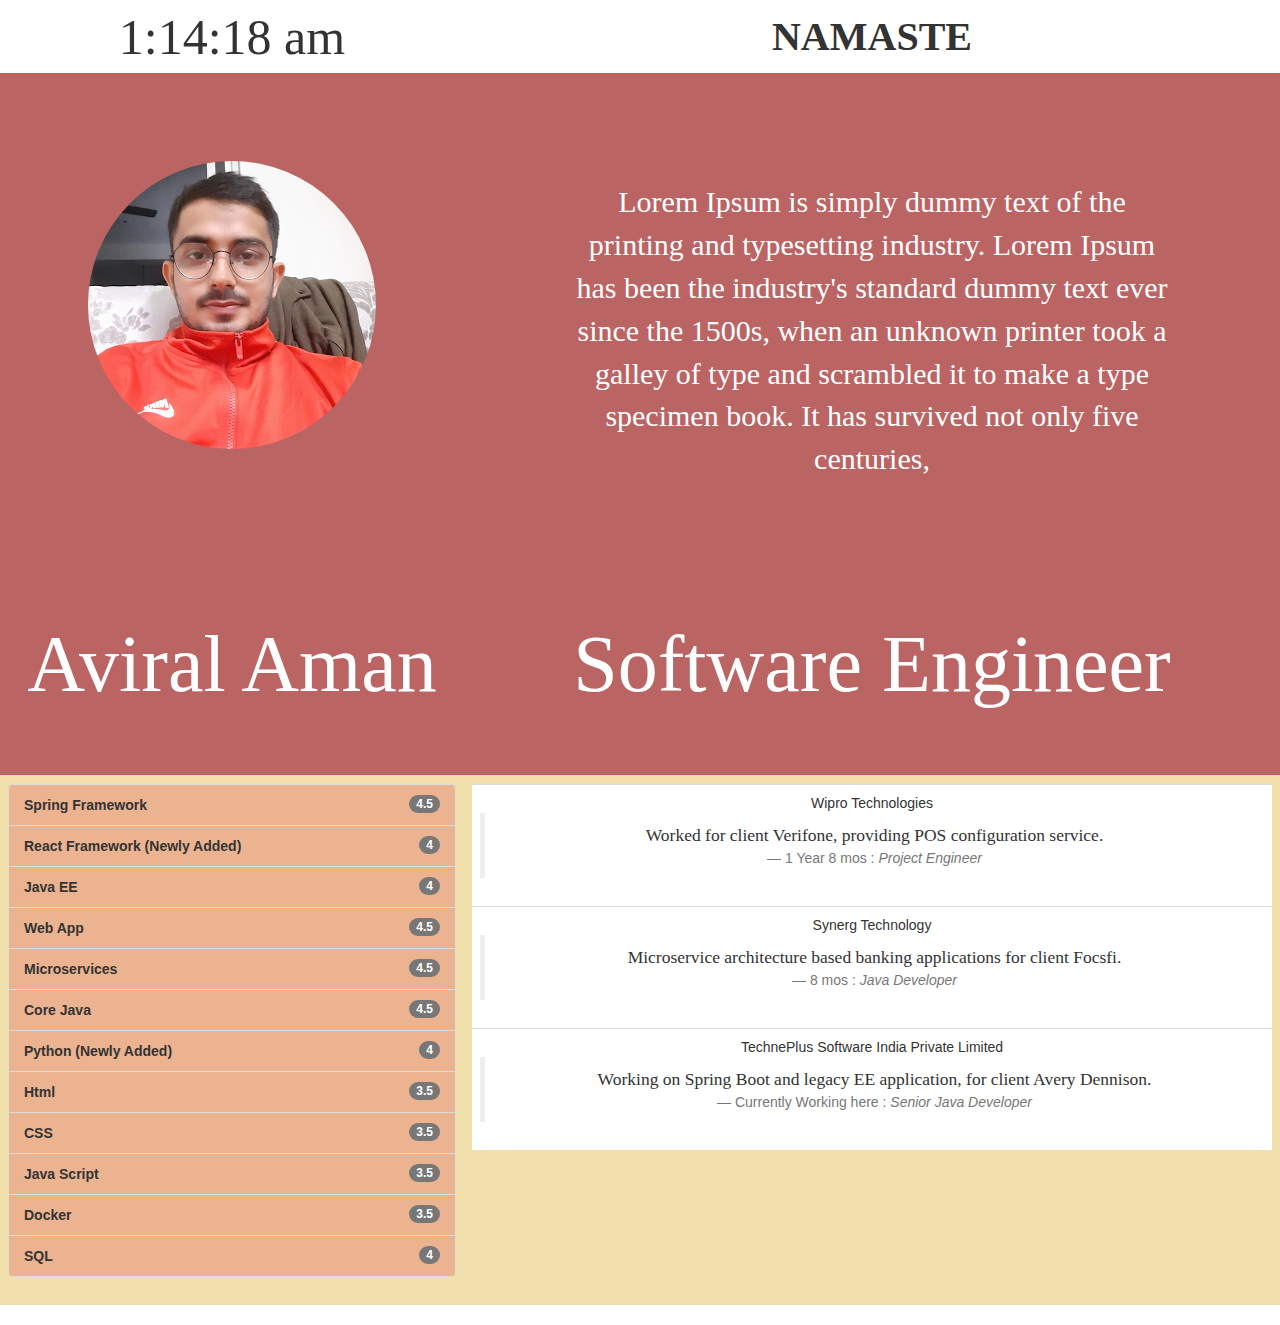
==== commit 3005df88: "Update index.html" ====
--- a/index.html
+++ b/index.html
@@ -158,7 +158,7 @@
 
 
 
-  <script src="script/clock.js"></script>
+  <script src="clock.js"></script>
     <script src="https://maxcdn.bootstrapcdn.com/bootstrap/3.3.7/js/bootstrap.min.js"
     integrity="sha384-Tc5IQib027qvyjSMfHjOMaLkfuWVxZxUPnCJA7l2mCWNIpG9mGCD8wGNIcPD7Txa"
     crossorigin="anonymous"></script>
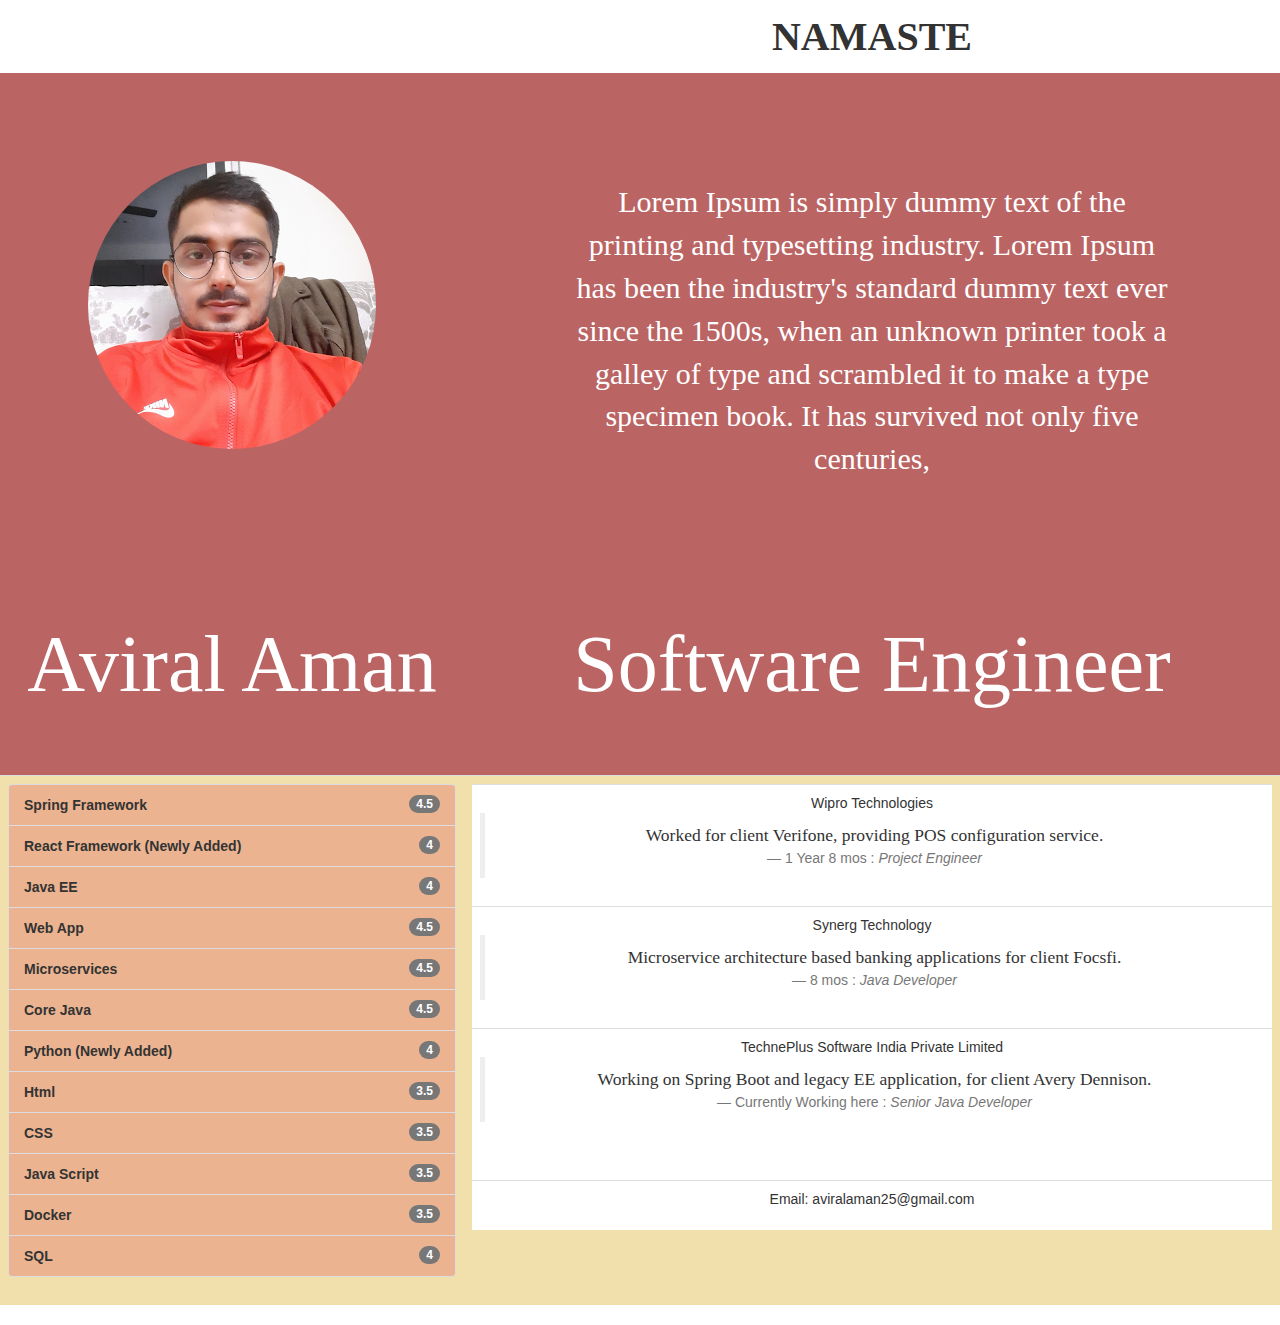
==== commit 316f4de9: "Update index.html" ====
--- a/index.html
+++ b/index.html
@@ -149,6 +149,9 @@
 </div>
         </td>
       </tr>
+      <tr class="contact">
+        <td class="email">Email: aviralaman25@gmail.com</td>
+      </tr>
       </tbody>
       </table></td>
     </tr>
@@ -158,7 +161,7 @@
 
 
 
-  <script src="clock.js"></script>
+  <script src="script/clock.js"></script>
     <script src="https://maxcdn.bootstrapcdn.com/bootstrap/3.3.7/js/bootstrap.min.js"
     integrity="sha384-Tc5IQib027qvyjSMfHjOMaLkfuWVxZxUPnCJA7l2mCWNIpG9mGCD8wGNIcPD7Txa"
     crossorigin="anonymous"></script>
--- a/style.css
+++ b/style.css
@@ -30,6 +30,18 @@
   background-color: #BB6464;
   padding-top: 55px;
   border: hidden;
+}
+
+.contact{
+  height: 80px;
+  text-align: center;
+  margin: auto;
+}
+
+.email{
+  display: block;
+
+  margin-top: 30px;
 }
 
 .font-custom{
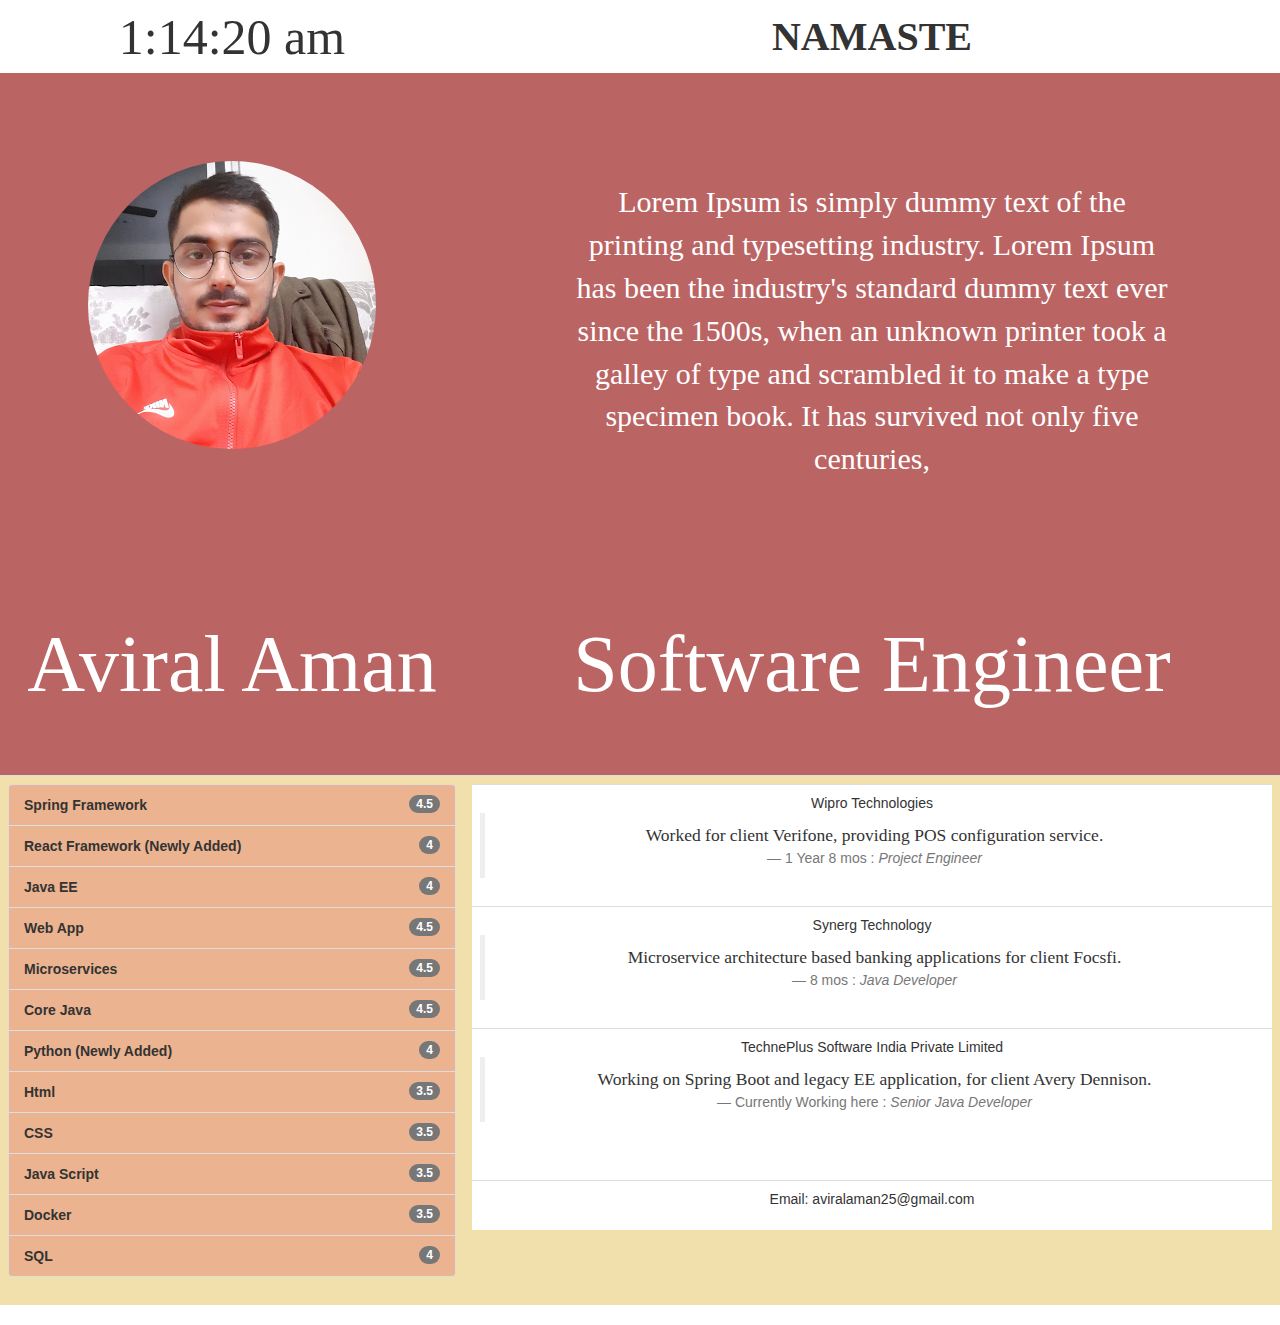
==== commit 95bc7d34: "Update index.html" ====
--- a/index.html
+++ b/index.html
@@ -161,7 +161,7 @@
 
 
 
-  <script src="script/clock.js"></script>
+  <script src="clock.js"></script>
     <script src="https://maxcdn.bootstrapcdn.com/bootstrap/3.3.7/js/bootstrap.min.js"
     integrity="sha384-Tc5IQib027qvyjSMfHjOMaLkfuWVxZxUPnCJA7l2mCWNIpG9mGCD8wGNIcPD7Txa"
     crossorigin="anonymous"></script>
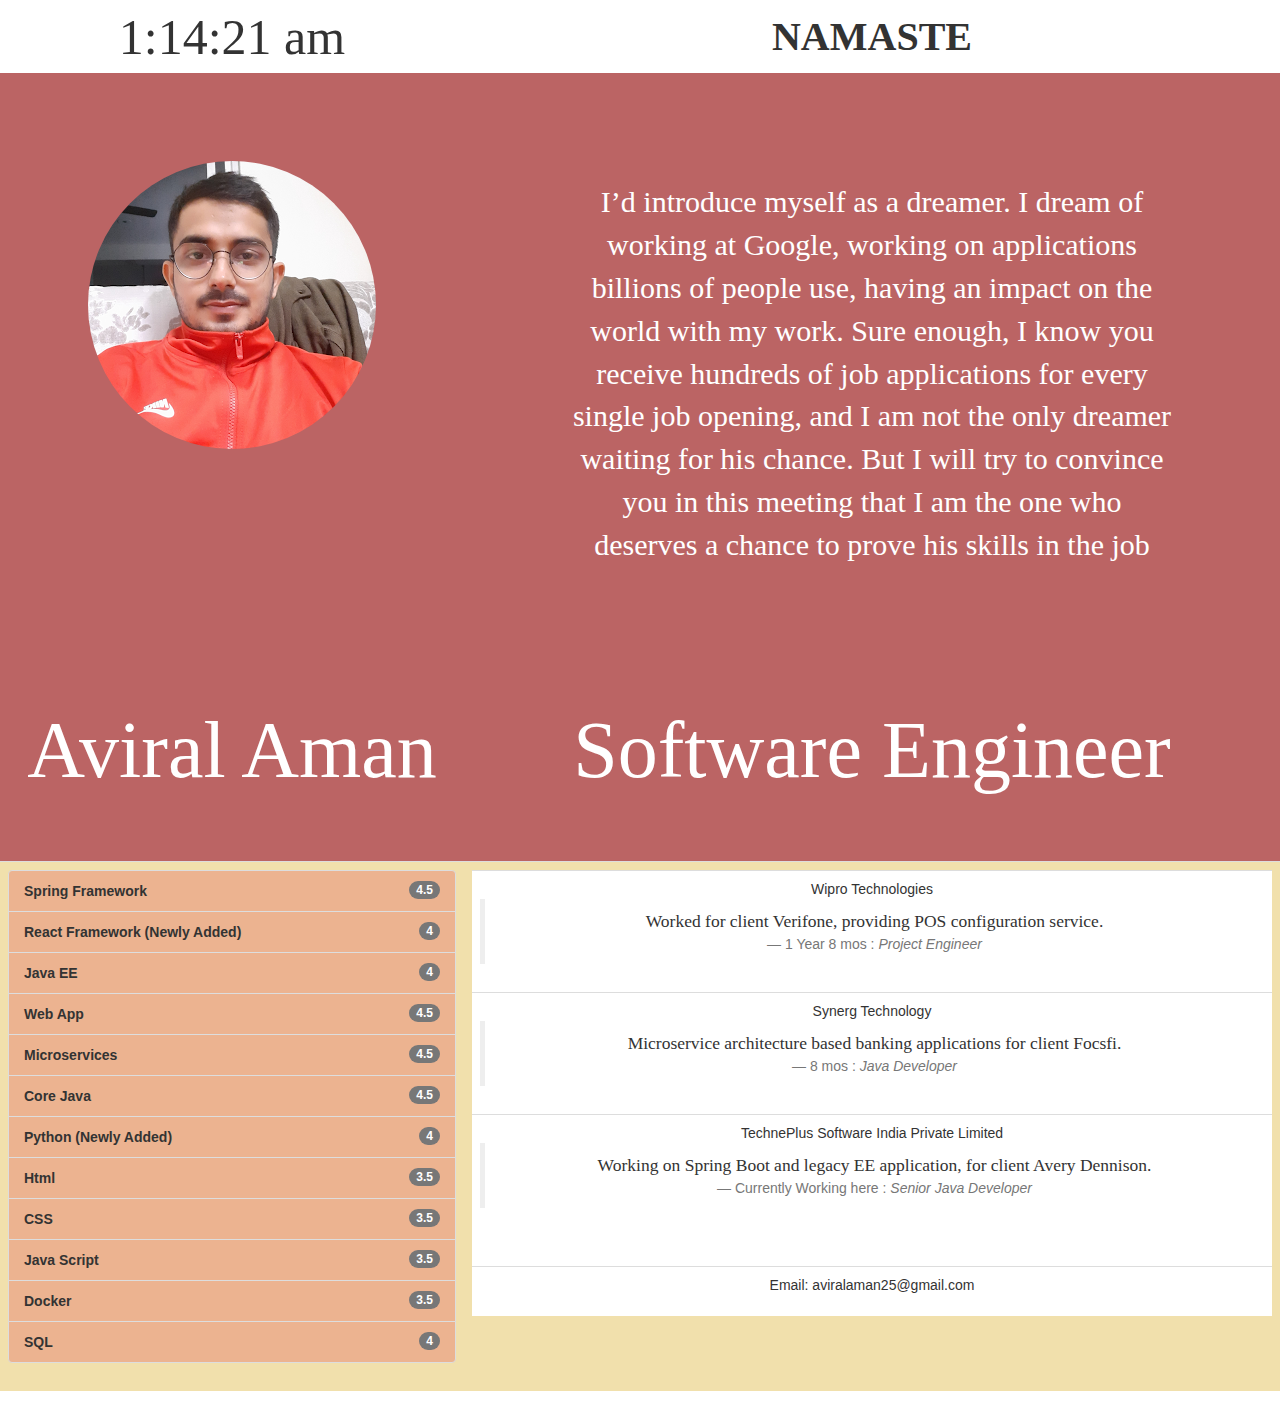
==== commit 850ad173: "Update index.html" ====
--- a/index.html
+++ b/index.html
@@ -29,10 +29,10 @@
       <td>
         <img class="profilePic" src="unnamed.webp" alt="ProfilePic" >
       </td>
-      <td  colspan='2'><p>Lorem Ipsum is simply dummy text of the printing and typesetting industry.
-         Lorem Ipsum has been the industry's standard dummy text ever since the 1500s,
-         when an unknown printer took a galley of type and scrambled it to make a type specimen book.
-         It has survived not only five centuries,</p></td>
+      <td  colspan='2'><p>I’d introduce myself as a dreamer. I dream of working at Google, working on applications billions of people use, 
+        having an impact on the world with my work. Sure enough, I know you receive hundreds of job applications for every single job opening, 
+        and I am not the only dreamer waiting for his chance. 
+        But I will try to convince you in this meeting that I am the one who deserves a chance to prove his skills in the job</p></td>
     </tr>
 
     <tr class="section-1 pb-1">
